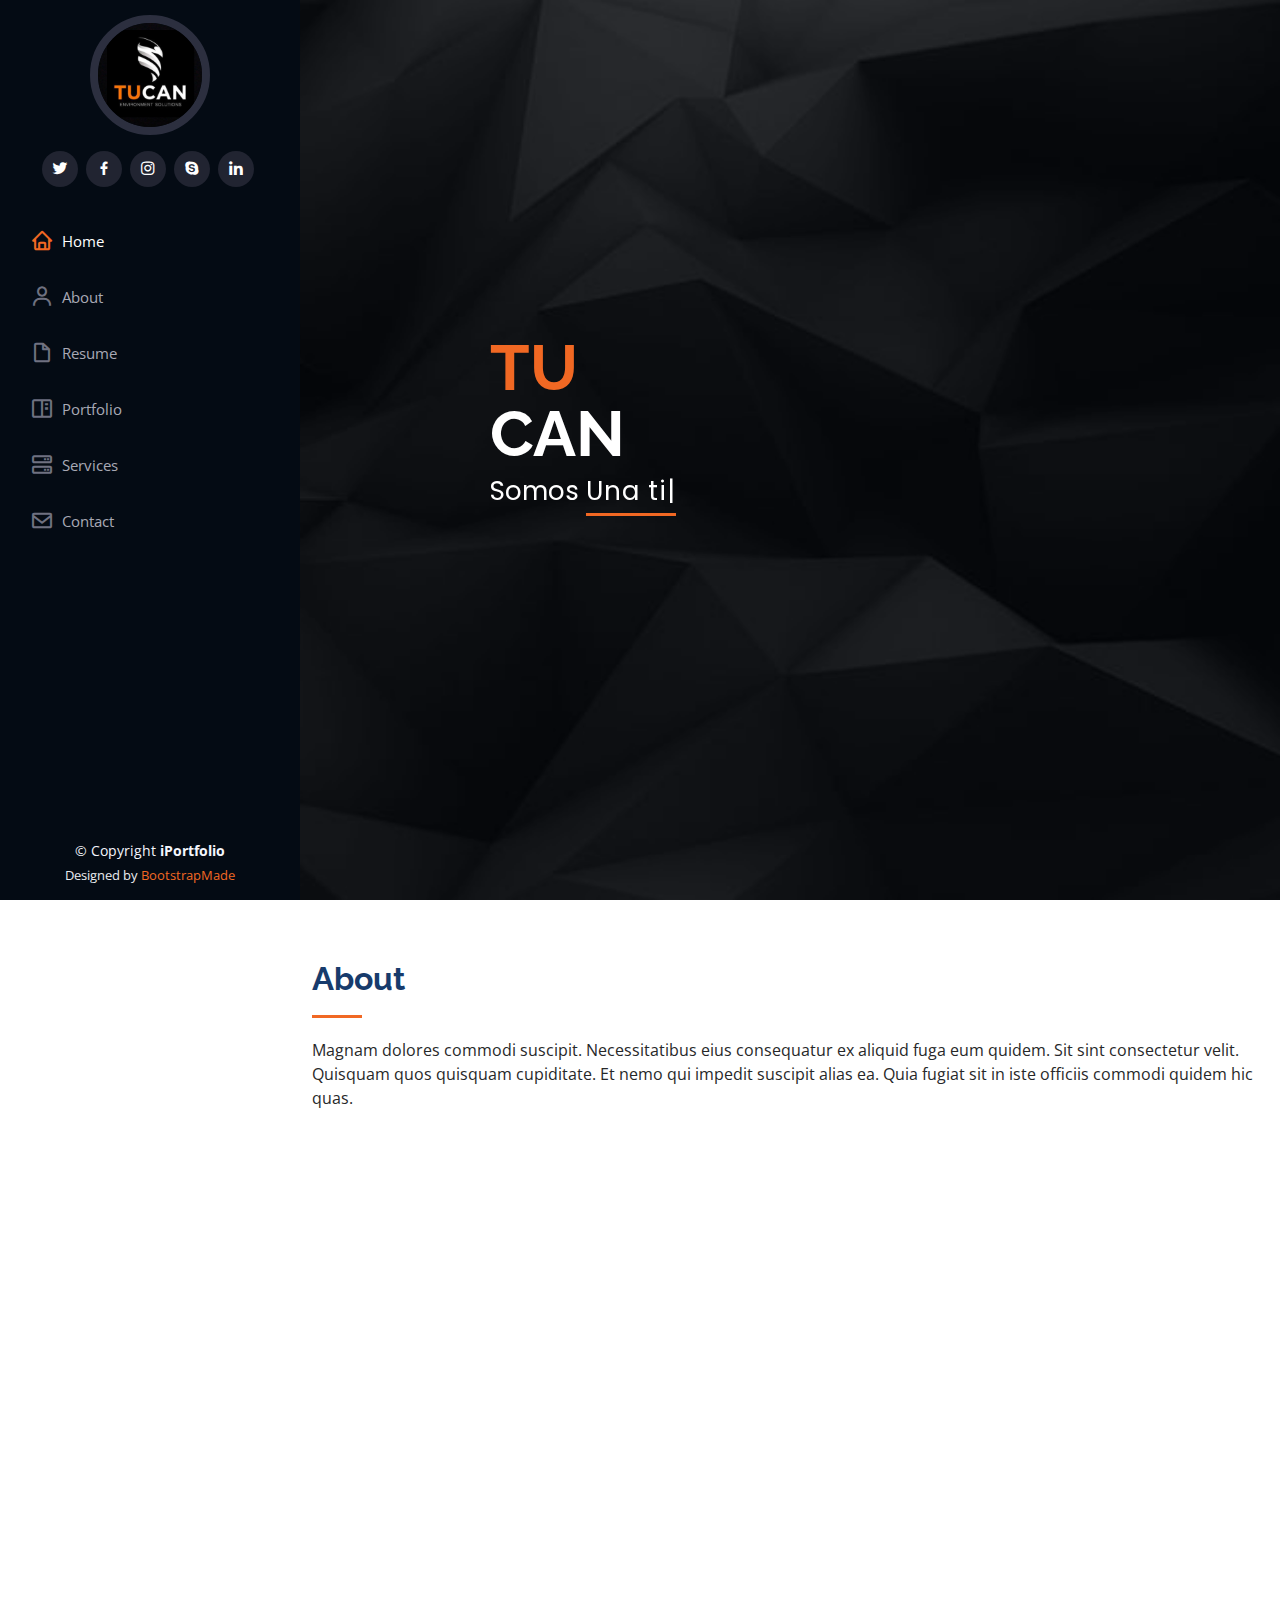
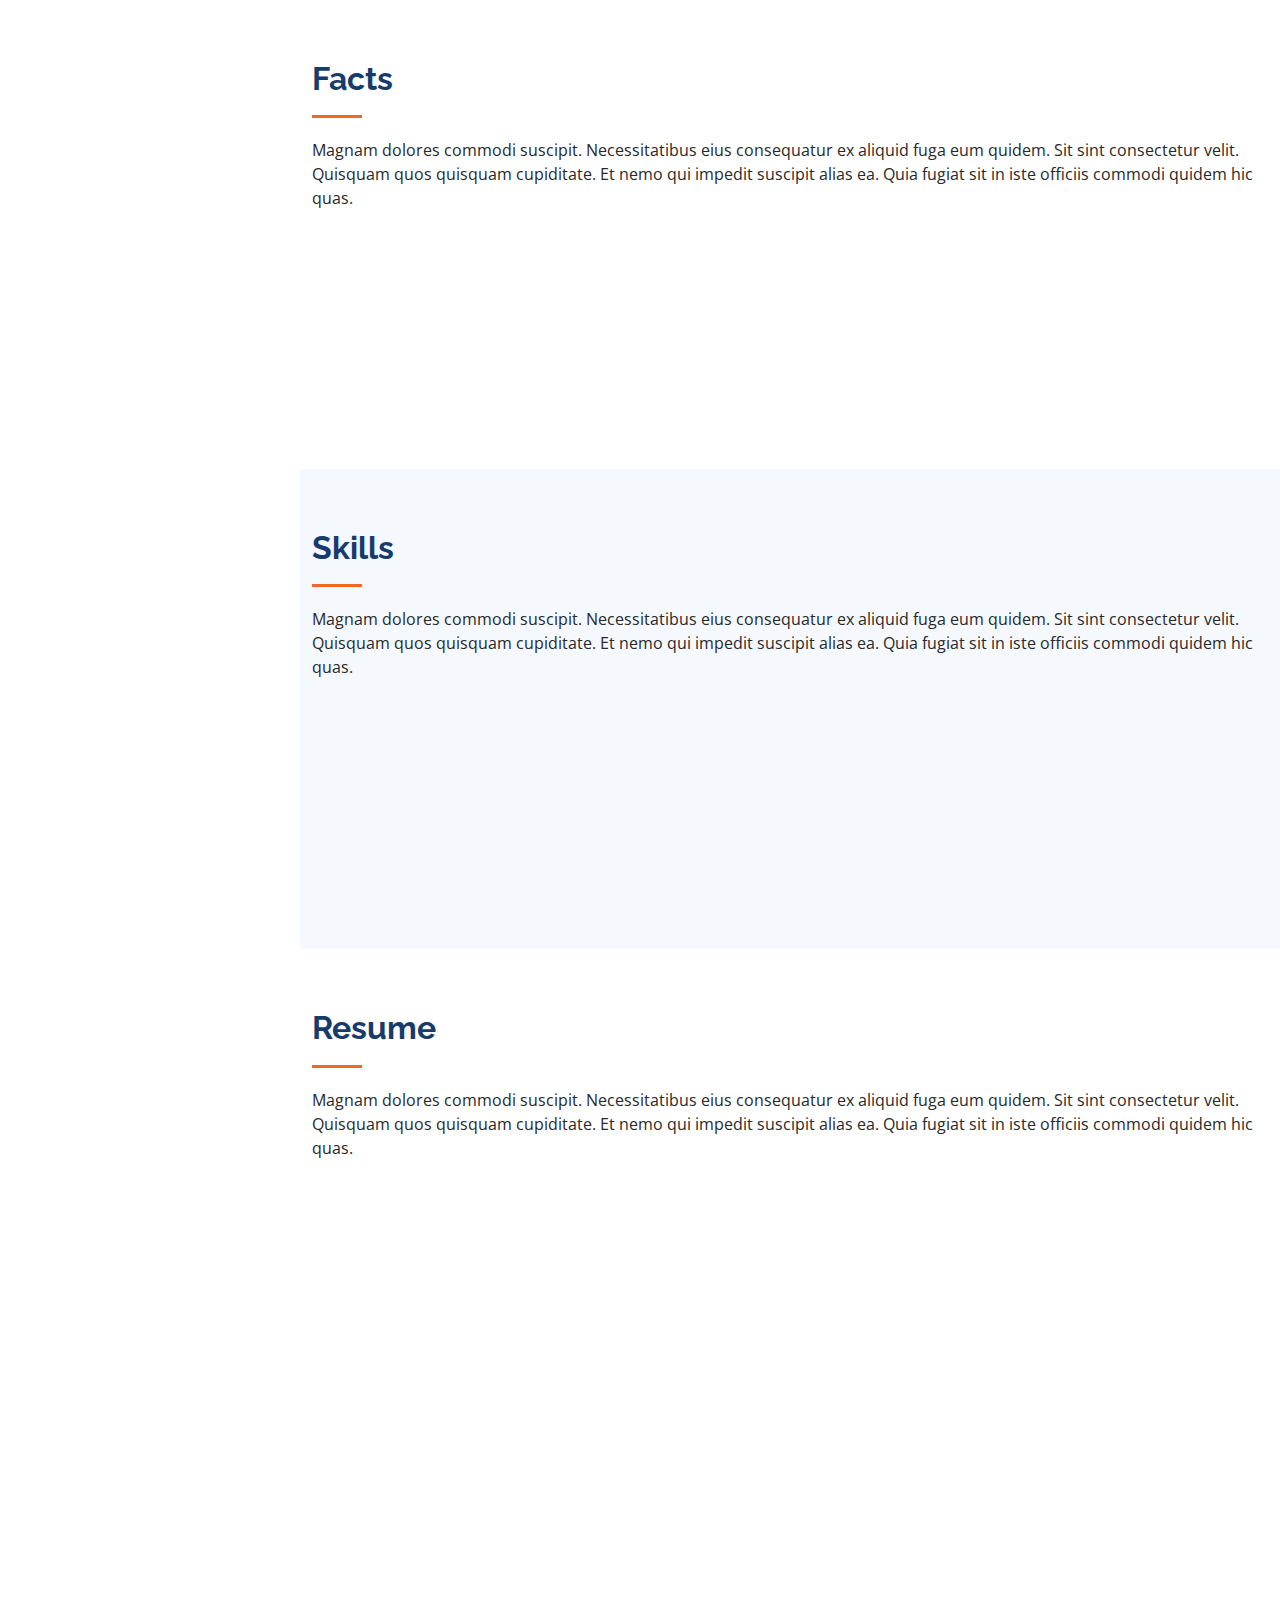
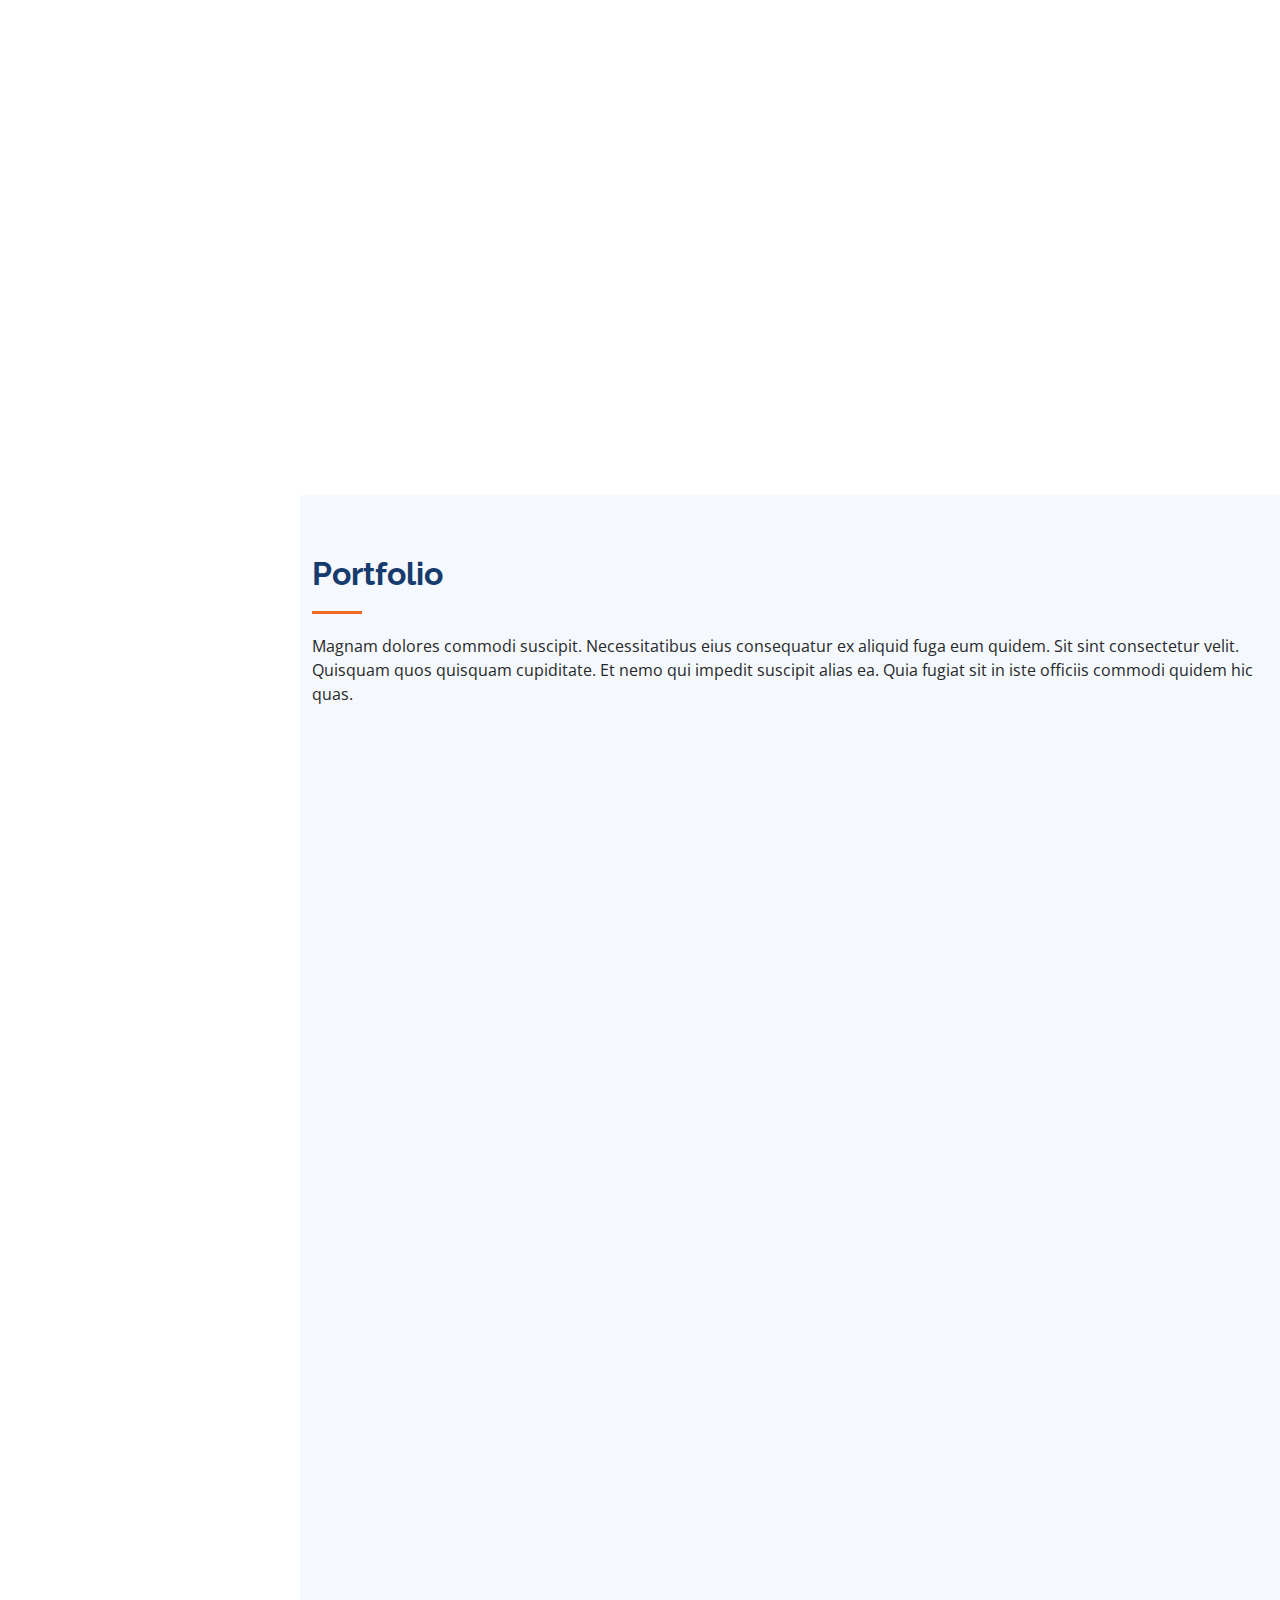
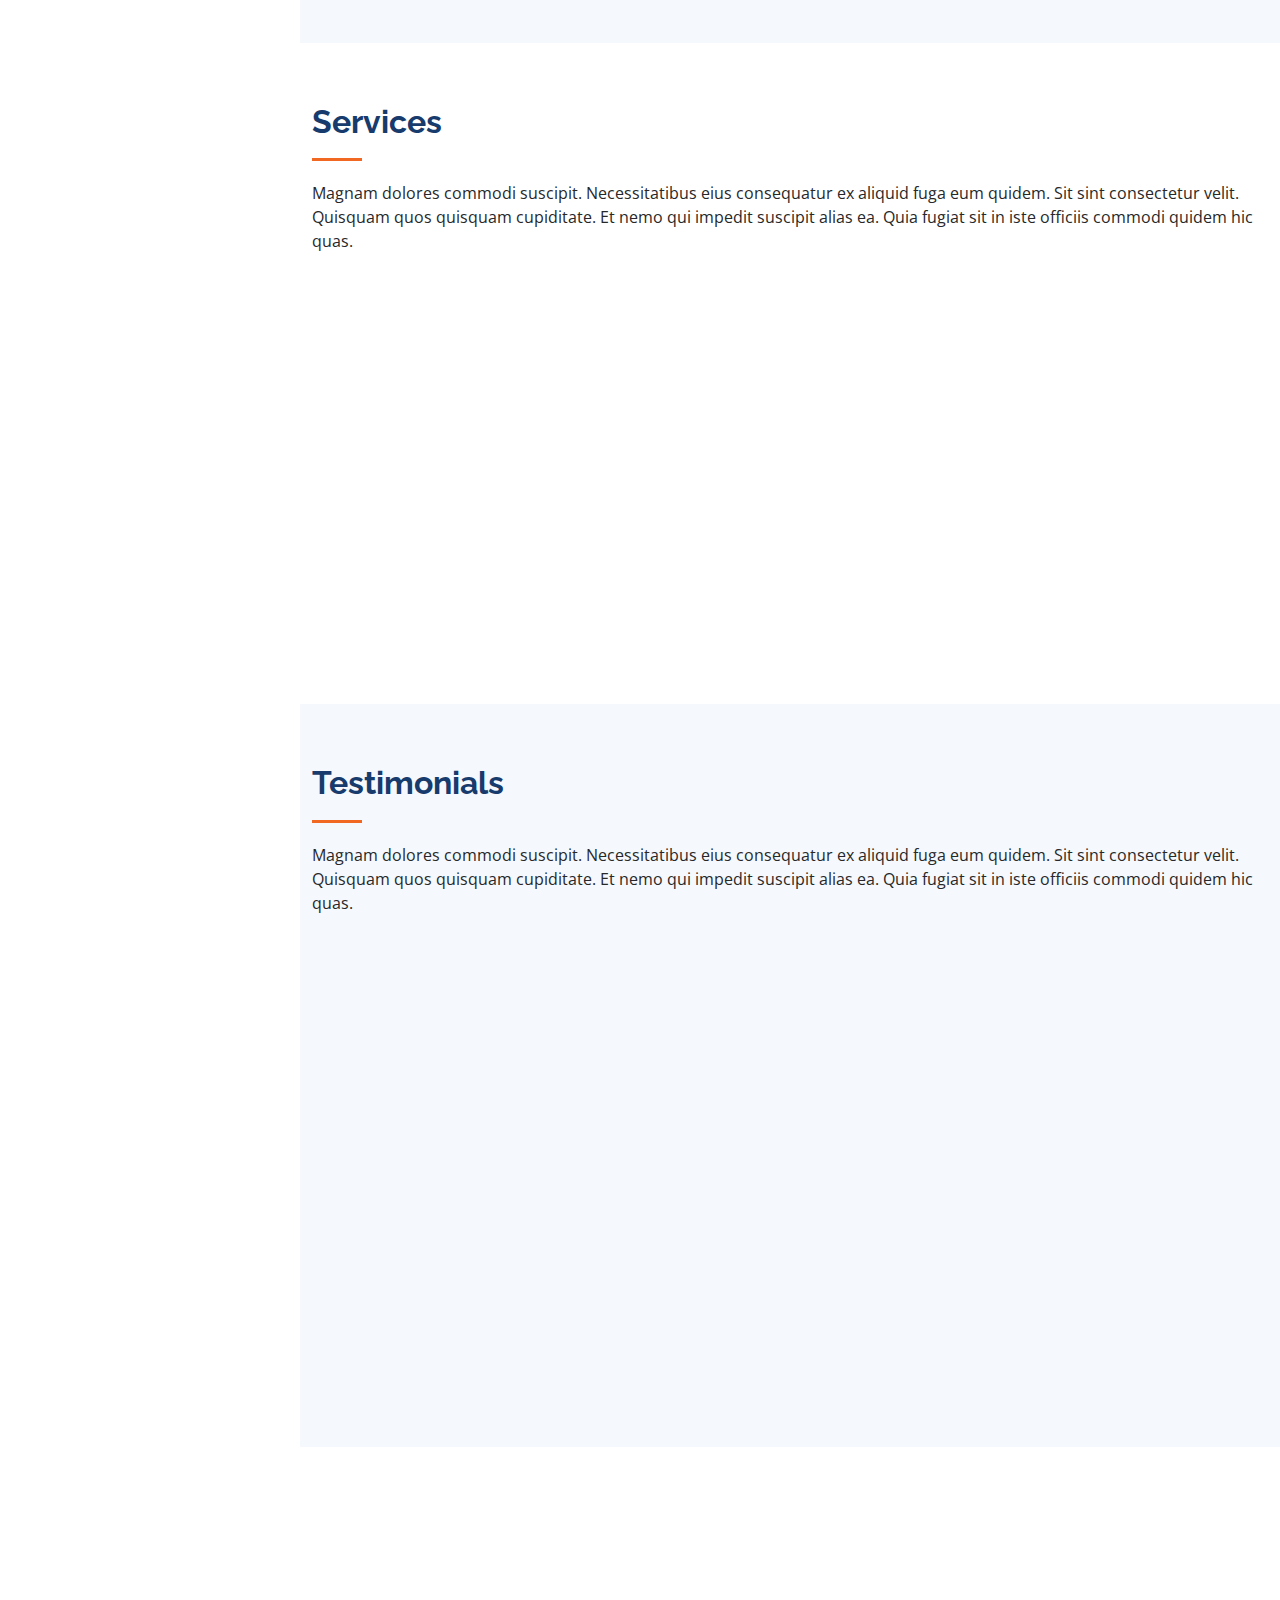
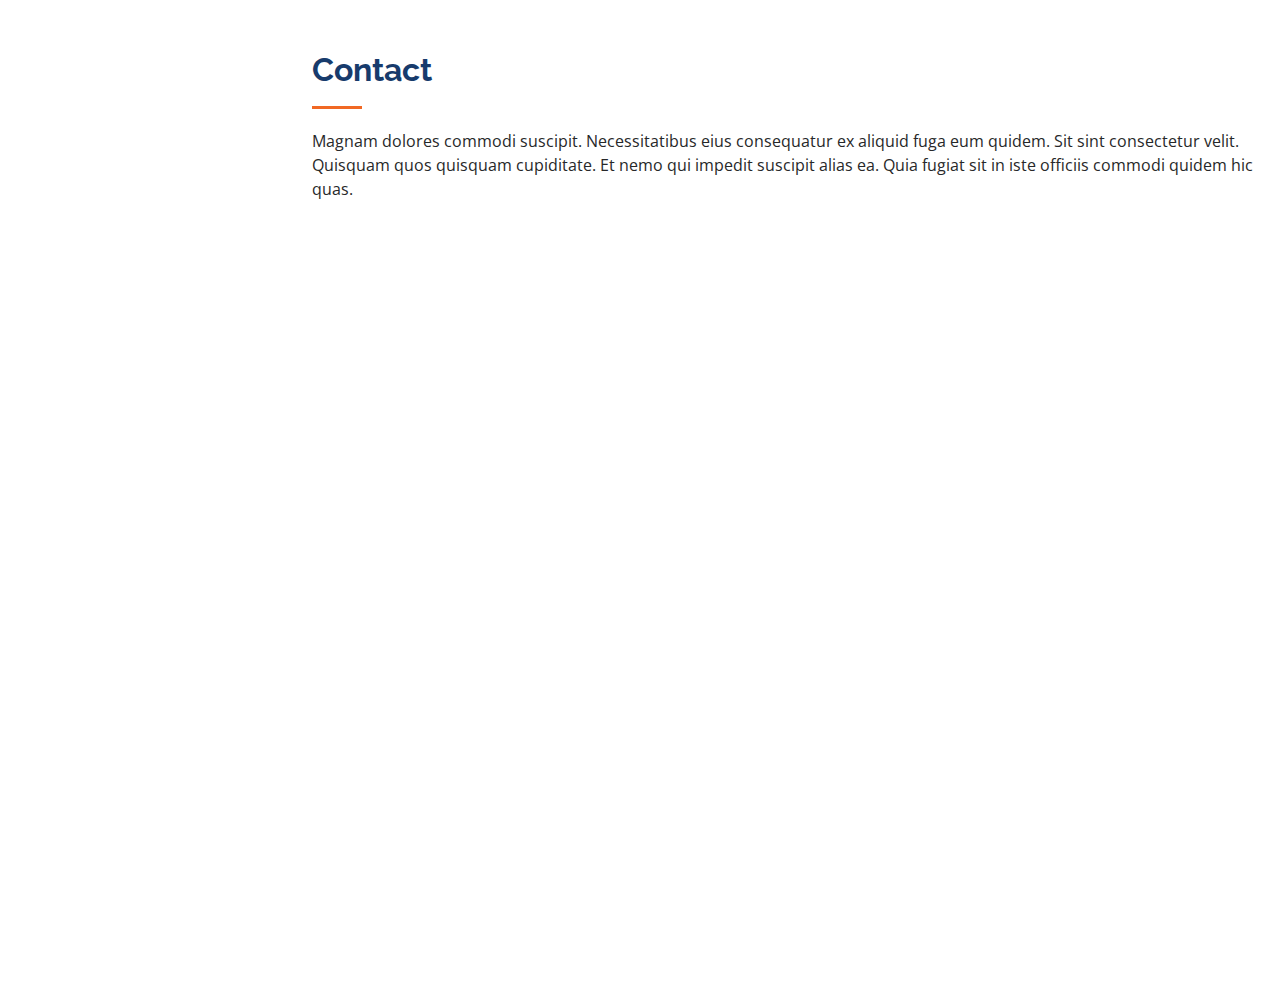
==== index.html @ 6bbc71d9 "agregar archivos2" ====
<!DOCTYPE html>
<html lang="en">

<head>
  <meta charset="utf-8">
  <meta content="width=device-width, initial-scale=1.0" name="viewport">

  <title>Tucan</title>
  <meta content="" name="description">
  <meta content="" name="keywords">

  <!-- Favicons -->
  <link href="assets/img/favicon.png" rel="icon">
  <link href="assets/img/apple-touch-icon.png" rel="apple-touch-icon">

  <!-- Google Fonts -->
  <link href="https://fonts.googleapis.com/css?family=Open+Sans:300,300i,400,400i,600,600i,700,700i|Raleway:300,300i,400,400i,500,500i,600,600i,700,700i|Poppins:300,300i,400,400i,500,500i,600,600i,700,700i" rel="stylesheet">

  <!-- Vendor CSS Files -->
  <link href="assets/vendor/aos/aos.css" rel="stylesheet">
  <link href="assets/vendor/bootstrap/css/bootstrap.min.css" rel="stylesheet">
  <link href="assets/vendor/bootstrap-icons/bootstrap-icons.css" rel="stylesheet">
  <link href="assets/vendor/boxicons/css/boxicons.min.css" rel="stylesheet">
  <link href="assets/vendor/glightbox/css/glightbox.min.css" rel="stylesheet">
  <link href="assets/vendor/swiper/swiper-bundle.min.css" rel="stylesheet">

  <!-- Template Main CSS File -->
  <link href="assets/css/style.css" rel="stylesheet">

  

  <!-- =======================================================
  * Template Name: iPortfolio - v3.3.0
  * Template URL: https://bootstrapmade.com/iportfolio-bootstrap-portfolio-websites-template/
  * Author: BootstrapMade.com
  * License: https://bootstrapmade.com/license/
  ======================================================== -->
</head>

<body>

  <!-- ======= Mobile nav toggle button ======= -->
  <i class="bi bi-list mobile-nav-toggle d-xl-none"></i>

  <!-- ======= Header ======= -->
  <header id="header">
    <div class="d-flex flex-column">

      <div class="profile">
        <img src="assets/img/profile-img.jpg" alt="" class="img-fluid rounded-circle">
        <h1 class="text-light"><a href="index.html"></a></h1>
        <div class="social-links mt-3 text-center">
          <a href="#" class="twitter"><i class="bx bxl-twitter"></i></a>
          <a href="https://www.facebook.com/tucanagency/" class="facebook"><i class="bx bxl-facebook"></i></a>
          <a href="https://www.instagram.com/tucanagency/" class="instagram"><i class="bx bxl-instagram"></i></a>
          <a href="#" class="google-plus"><i class="bx bxl-skype"></i></a>
          <a href="#" class="linkedin"><i class="bx bxl-linkedin"></i></a>
        </div>
      </div>

      <nav id="navbar" class="nav-menu navbar">
        <ul>
          <li><a href="#hero" class="nav-link scrollto active"><i class="bx bx-home"></i> <span>Home</span></a></li>
          <li><a href="#about" class="nav-link scrollto"><i class="bx bx-user"></i> <span>About</span></a></li>
          <li><a href="#resume" class="nav-link scrollto"><i class="bx bx-file-blank"></i> <span>Resume</span></a></li>
          <li><a href="#portfolio" class="nav-link scrollto"><i class="bx bx-book-content"></i> <span>Portfolio</span></a></li>
          <li><a href="#services" class="nav-link scrollto"><i class="bx bx-server"></i> <span>Services</span></a></li>
          <li><a href="#contact" class="nav-link scrollto"><i class="bx bx-envelope"></i> <span>Contact</span></a></li>
        </ul>
      </nav><!-- .nav-menu -->
    </div>
  </header><!-- End Header -->

  <!-- ======= Hero Section ======= -->
  <section id="hero" class="d-flex flex-column justify-content-center align-items-center">
    <div class="hero-container" data-aos="fade-in">
      <h1 style="color:#f16823">TU</h1><h1>CAN</h1>
      <p>Somos <span class="typed" data-typed-items="Una tienda de marketing., Capaces de ejecutar soluciones increíbles., Relevantes centradas en la marca."></span></p>
    </div>
  </section><!-- End Hero -->

  <main id="main">

    <!-- ======= About Section ======= -->
    <section id="about" class="about">
      <div class="container">

        <div class="section-title">
          <h2>About</h2>
          <p>Magnam dolores commodi suscipit. Necessitatibus eius consequatur ex aliquid fuga eum quidem. Sit sint consectetur velit. Quisquam quos quisquam cupiditate. Et nemo qui impedit suscipit alias ea. Quia fugiat sit in iste officiis commodi quidem hic quas.</p>
        </div>

        <div class="row">
          <div class="col-lg-4" data-aos="fade-right">
            <img src="assets/img/profile-img.jpg" class="img-fluid" alt="">
          </div>
          <div class="col-lg-8 pt-4 pt-lg-0 content" data-aos="fade-left">
            <h3>UI/UX Designer &amp; Web Developer.</h3>
            <p class="fst-italic">
              Lorem ipsum dolor sit amet, consectetur adipiscing elit, sed do eiusmod tempor incididunt ut labore et dolore
              magna aliqua.
            </p>
            <div class="row">
              <div class="col-lg-6">
                <ul>
                  <li><i class="bi bi-chevron-right"></i> <strong>Birthday:</strong> <span>1 May 1995</span></li>
                  <li><i class="bi bi-chevron-right"></i> <strong>Website:</strong> <span>www.example.com</span></li>
                  <li><i class="bi bi-chevron-right"></i> <strong>Phone:</strong> <span>+123 456 7890</span></li>
                  <li><i class="bi bi-chevron-right"></i> <strong>City:</strong> <span>New York, USA</span></li>
                </ul>
              </div>
              <div class="col-lg-6">
                <ul>
                  <li><i class="bi bi-chevron-right"></i> <strong>Age:</strong> <span>30</span></li>
                  <li><i class="bi bi-chevron-right"></i> <strong>Degree:</strong> <span>Master</span></li>
                  <li><i class="bi bi-chevron-right"></i> <strong>PhEmailone:</strong> <span>email@example.com</span></li>
                  <li><i class="bi bi-chevron-right"></i> <strong>Freelance:</strong> <span>Available</span></li>
                </ul>
              </div>
            </div>
            <p>
              Officiis eligendi itaque labore et dolorum mollitia officiis optio vero. Quisquam sunt adipisci omnis et ut. Nulla accusantium dolor incidunt officia tempore. Et eius omnis.
              Cupiditate ut dicta maxime officiis quidem quia. Sed et consectetur qui quia repellendus itaque neque. Aliquid amet quidem ut quaerat cupiditate. Ab et eum qui repellendus omnis culpa magni laudantium dolores.
            </p>
          </div>
        </div>

      </div>
    </section><!-- End About Section -->

    <!-- ======= Facts Section ======= -->
    <section id="facts" class="facts">
      <div class="container">

        <div class="section-title">
          <h2>Facts</h2>
          <p>Magnam dolores commodi suscipit. Necessitatibus eius consequatur ex aliquid fuga eum quidem. Sit sint consectetur velit. Quisquam quos quisquam cupiditate. Et nemo qui impedit suscipit alias ea. Quia fugiat sit in iste officiis commodi quidem hic quas.</p>
        </div>

        <div class="row no-gutters">

          <div class="col-lg-3 col-md-6 d-md-flex align-items-md-stretch" data-aos="fade-up">
            <div class="count-box">
              <i class="bi bi-emoji-smile"></i>
              <span data-purecounter-start="0" data-purecounter-end="232" data-purecounter-duration="1" class="purecounter"></span>
              <p><strong>Happy Clients</strong> consequuntur quae</p>
            </div>
          </div>

          <div class="col-lg-3 col-md-6 d-md-flex align-items-md-stretch" data-aos="fade-up" data-aos-delay="100">
            <div class="count-box">
              <i class="bi bi-journal-richtext"></i>
              <span data-purecounter-start="0" data-purecounter-end="521" data-purecounter-duration="1" class="purecounter"></span>
              <p><strong>Projects</strong> adipisci atque cum quia aut</p>
            </div>
          </div>

          <div class="col-lg-3 col-md-6 d-md-flex align-items-md-stretch" data-aos="fade-up" data-aos-delay="200">
            <div class="count-box">
              <i class="bi bi-headset"></i>
              <span data-purecounter-start="0" data-purecounter-end="1453" data-purecounter-duration="1" class="purecounter"></span>
              <p><strong>Hours Of Support</strong> aut commodi quaerat</p>
            </div>
          </div>

          <div class="col-lg-3 col-md-6 d-md-flex align-items-md-stretch" data-aos="fade-up" data-aos-delay="300">
            <div class="count-box">
              <i class="bi bi-people"></i>
              <span data-purecounter-start="0" data-purecounter-end="32" data-purecounter-duration="1" class="purecounter"></span>
              <p><strong>Hard Workers</strong> rerum asperiores dolor</p>
            </div>
          </div>

        </div>

      </div>
    </section><!-- End Facts Section -->

    <!-- ======= Skills Section ======= -->
    <section id="skills" class="skills section-bg">
      <div class="container">

        <div class="section-title">
          <h2>Skills</h2>
          <p>Magnam dolores commodi suscipit. Necessitatibus eius consequatur ex aliquid fuga eum quidem. Sit sint consectetur velit. Quisquam quos quisquam cupiditate. Et nemo qui impedit suscipit alias ea. Quia fugiat sit in iste officiis commodi quidem hic quas.</p>
        </div>

        <div class="row skills-content">

          <div class="col-lg-6" data-aos="fade-up">

            <div class="progress">
              <span class="skill">Compromiso <i class="val">100%</i></span>
              <div class="progress-bar-wrap">
                <div class="progress-bar" role="progressbar" aria-valuenow="100" aria-valuemin="0" aria-valuemax="100"></div>
              </div>
            </div>

            <div class="progress">
              <span class="skill">Profesionales <i class="val">100%</i></span>
              <div class="progress-bar-wrap">
                <div class="progress-bar" role="progressbar" aria-valuenow="100" aria-valuemin="0" aria-valuemax="100"></div>
              </div>
            </div>

            <div class="progress">
              <span class="skill">Creativos<i class="val">85%</i></span>
              <div class="progress-bar-wrap">
                <div class="progress-bar" role="progressbar" aria-valuenow="85" aria-valuemin="0" aria-valuemax="100"></div>
              </div>
            </div>

          </div>

          <div class="col-lg-6" data-aos="fade-up" data-aos-delay="100">

            <div class="progress">
              <span class="skill">etc.. <i class="val">80%</i></span>
              <div class="progress-bar-wrap">
                <div class="progress-bar" role="progressbar" aria-valuenow="80" aria-valuemin="0" aria-valuemax="100"></div>
              </div>
            </div>

            <div class="progress">
              <span class="skill">etc.. <i class="val">90%</i></span>
              <div class="progress-bar-wrap">
                <div class="progress-bar" role="progressbar" aria-valuenow="90" aria-valuemin="0" aria-valuemax="100"></div>
              </div>
            </div>

            <div class="progress">
              <span class="skill">etc.. <i class="val">55%</i></span>
              <div class="progress-bar-wrap">
                <div class="progress-bar" role="progressbar" aria-valuenow="55" aria-valuemin="0" aria-valuemax="100"></div>
              </div>
            </div>

          </div>

        </div>

      </div>
    </section><!-- End Skills Section -->

    <!-- ======= Resume Section ======= -->
    <section id="resume" class="resume">
      <div class="container">

        <div class="section-title">
          <h2>Resume</h2>
          <p>Magnam dolores commodi suscipit. Necessitatibus eius consequatur ex aliquid fuga eum quidem. Sit sint consectetur velit. Quisquam quos quisquam cupiditate. Et nemo qui impedit suscipit alias ea. Quia fugiat sit in iste officiis commodi quidem hic quas.</p>
        </div>

        <div class="row">
          <div class="col-lg-6" data-aos="fade-up">
            <h3 class="resume-title">Sumary</h3>
            <div class="resume-item pb-0">
              <h4>Alex Smith</h4>
              <p><em>Innovative and deadline-driven Graphic Designer with 3+ years of experience designing and developing user-centered digital/print marketing material from initial concept to final, polished deliverable.</em></p>
              <ul>
                <li>Portland par 127,Orlando, FL</li>
                <li>(123) 456-7891</li>
                <li>alice.barkley@example.com</li>
              </ul>
            </div>

            <h3 class="resume-title">Education</h3>
            <div class="resume-item">
              <h4>Master of Fine Arts &amp; Graphic Design</h4>
              <h5>2015 - 2016</h5>
              <p><em>Rochester Institute of Technology, Rochester, NY</em></p>
              <p>Qui deserunt veniam. Et sed aliquam labore tempore sed quisquam iusto autem sit. Ea vero voluptatum qui ut dignissimos deleniti nerada porti sand markend</p>
            </div>
            <div class="resume-item">
              <h4>Bachelor of Fine Arts &amp; Graphic Design</h4>
              <h5>2010 - 2014</h5>
              <p><em>Rochester Institute of Technology, Rochester, NY</em></p>
              <p>Quia nobis sequi est occaecati aut. Repudiandae et iusto quae reiciendis et quis Eius vel ratione eius unde vitae rerum voluptates asperiores voluptatem Earum molestiae consequatur neque etlon sader mart dila</p>
            </div>
          </div>
          <div class="col-lg-6" data-aos="fade-up" data-aos-delay="100">
            <h3 class="resume-title">Professional Experience</h3>
            <div class="resume-item">
              <h4>Senior graphic design specialist</h4>
              <h5>2019 - Present</h5>
              <p><em>Experion, New York, NY </em></p>
              <ul>
                <li>Lead in the design, development, and implementation of the graphic, layout, and production communication materials</li>
                <li>Delegate tasks to the 7 members of the design team and provide counsel on all aspects of the project. </li>
                <li>Supervise the assessment of all graphic materials in order to ensure quality and accuracy of the design</li>
                <li>Oversee the efficient use of production project budgets ranging from $2,000 - $25,000</li>
              </ul>
            </div>
            <div class="resume-item">
              <h4>Graphic design specialist</h4>
              <h5>2017 - 2018</h5>
              <p><em>Stepping Stone Advertising, New York, NY</em></p>
              <ul>
                <li>Developed numerous marketing programs (logos, brochures,infographics, presentations, and advertisements).</li>
                <li>Managed up to 5 projects or tasks at a given time while under pressure</li>
                <li>Recommended and consulted with clients on the most appropriate graphic design</li>
                <li>Created 4+ design presentations and proposals a month for clients and account managers</li>
              </ul>
            </div>
          </div>
        </div>

      </div>
    </section><!-- End Resume Section -->

    <!-- ======= Portfolio Section ======= -->
    <section id="portfolio" class="portfolio section-bg">
      <div class="container">

        <div class="section-title">
          <h2>Portfolio</h2>
          <p>Magnam dolores commodi suscipit. Necessitatibus eius consequatur ex aliquid fuga eum quidem. Sit sint consectetur velit. Quisquam quos quisquam cupiditate. Et nemo qui impedit suscipit alias ea. Quia fugiat sit in iste officiis commodi quidem hic quas.</p>
        </div>

        <div class="row" data-aos="fade-up">
          <div class="col-lg-12 d-flex justify-content-center">
            <ul id="portfolio-flters">
              <li data-filter="*" class="filter-active">All</li>
              <li data-filter=".filter-app">App</li>
              <li data-filter=".filter-card">Card</li>
              <li data-filter=".filter-web">Web</li>
            </ul>
          </div>
        </div>

        <div class="row portfolio-container" data-aos="fade-up" data-aos-delay="100">

          <div class="col-lg-4 col-md-6 portfolio-item filter-app">
            <div class="portfolio-wrap">
              <img src="assets/img/portfolio/portfolio-1.jpg" class="img-fluid" alt="">
              <div class="portfolio-links">
                <a href="assets/img/portfolio/portfolio-1.jpg" data-gallery="portfolioGallery" class="portfolio-lightbox" title="App 1"><i class="bx bx-plus"></i></a>
                <a href="portfolio-details.html" title="More Details"><i class="bx bx-link"></i></a>
              </div>
            </div>
          </div>

          <div class="col-lg-4 col-md-6 portfolio-item filter-web">
            <div class="portfolio-wrap">
              <img src="assets/img/portfolio/portfolio-2.jpg" class="img-fluid" alt="">
              <div class="portfolio-links">
                <a href="assets/img/portfolio/portfolio-2.jpg" data-gallery="portfolioGallery" class="portfolio-lightbox" title="Web 3"><i class="bx bx-plus"></i></a>
                <a href="portfolio-details.html" title="More Details"><i class="bx bx-link"></i></a>
              </div>
            </div>
          </div>

          <div class="col-lg-4 col-md-6 portfolio-item filter-app">
            <div class="portfolio-wrap">
              <img src="assets/img/portfolio/portfolio-3.jpg" class="img-fluid" alt="">
              <div class="portfolio-links">
                <a href="assets/img/portfolio/portfolio-3.jpg" data-gallery="portfolioGallery" class="portfolio-lightbox" title="App 2"><i class="bx bx-plus"></i></a>
                <a href="portfolio-details.html" title="More Details"><i class="bx bx-link"></i></a>
              </div>
            </div>
          </div>

          <div class="col-lg-4 col-md-6 portfolio-item filter-card">
            <div class="portfolio-wrap">
              <img src="assets/img/portfolio/portfolio-4.jpg" class="img-fluid" alt="">
              <div class="portfolio-links">
                <a href="assets/img/portfolio/portfolio-4.jpg" data-gallery="portfolioGallery" class="portfolio-lightbox" title="Card 2"><i class="bx bx-plus"></i></a>
                <a href="portfolio-details.html" title="More Details"><i class="bx bx-link"></i></a>
              </div>
            </div>
          </div>

          <div class="col-lg-4 col-md-6 portfolio-item filter-web">
            <div class="portfolio-wrap">
              <img src="assets/img/portfolio/portfolio-5.jpg" class="img-fluid" alt="">
              <div class="portfolio-links">
                <a href="assets/img/portfolio/portfolio-5.jpg" data-gallery="portfolioGallery" class="portfolio-lightbox" title="Web 2"><i class="bx bx-plus"></i></a>
                <a href="portfolio-details.html" title="More Details"><i class="bx bx-link"></i></a>
              </div>
            </div>
          </div>

          <div class="col-lg-4 col-md-6 portfolio-item filter-app">
            <div class="portfolio-wrap">
              <img src="assets/img/portfolio/portfolio-6.jpg" class="img-fluid" alt="">
              <div class="portfolio-links">
                <a href="assets/img/portfolio/portfolio-6.jpg" data-gallery="portfolioGallery" class="portfolio-lightbox" title="App 3"><i class="bx bx-plus"></i></a>
                <a href="portfolio-details.html" title="More Details"><i class="bx bx-link"></i></a>
              </div>
            </div>
          </div>

          <div class="col-lg-4 col-md-6 portfolio-item filter-card">
            <div class="portfolio-wrap">
              <img src="assets/img/portfolio/portfolio-7.jpg" class="img-fluid" alt="">
              <div class="portfolio-links">
                <a href="assets/img/portfolio/portfolio-7.jpg" data-gallery="portfolioGallery" class="portfolio-lightbox" title="Card 1"><i class="bx bx-plus"></i></a>
                <a href="portfolio-details.html" title="More Details"><i class="bx bx-link"></i></a>
              </div>
            </div>
          </div>

          <div class="col-lg-4 col-md-6 portfolio-item filter-card">
            <div class="portfolio-wrap">
              <img src="assets/img/portfolio/portfolio-8.jpg" class="img-fluid" alt="">
              <div class="portfolio-links">
                <a href="assets/img/portfolio/portfolio-8.jpg" data-gallery="portfolioGallery" class="portfolio-lightbox" title="Card 3"><i class="bx bx-plus"></i></a>
                <a href="portfolio-details.html" title="More Details"><i class="bx bx-link"></i></a>
              </div>
            </div>
          </div>

          <div class="col-lg-4 col-md-6 portfolio-item filter-web">
            <div class="portfolio-wrap">
              <img src="assets/img/portfolio/portfolio-9.jpg" class="img-fluid" alt="">
              <div class="portfolio-links">
                <a href="assets/img/portfolio/portfolio-9.jpg" data-gallery="portfolioGallery" class="portfolio-lightbox" title="Web 3"><i class="bx bx-plus"></i></a>
                <a href="portfolio-details.html" title="More Details"><i class="bx bx-link"></i></a>
              </div>
            </div>
          </div>

        </div>

      </div>
    </section><!-- End Portfolio Section -->

    <!-- ======= Services Section ======= -->
    <section id="services" class="services">
      <div class="container">

        <div class="section-title">
          <h2>Services</h2>
          <p>Magnam dolores commodi suscipit. Necessitatibus eius consequatur ex aliquid fuga eum quidem. Sit sint consectetur velit. Quisquam quos quisquam cupiditate. Et nemo qui impedit suscipit alias ea. Quia fugiat sit in iste officiis commodi quidem hic quas.</p>
        </div>

        <div class="row">
          <div class="col-lg-4 col-md-6 icon-box" data-aos="fade-up">
            <div class="icon"><i class="bi bi-briefcase"></i></div>
            <h4 class="title"><a href="">Lorem Ipsum</a></h4>
            <p class="description">Voluptatum deleniti atque corrupti quos dolores et quas molestias excepturi sint occaecati cupiditate non provident</p>
          </div>
          <div class="col-lg-4 col-md-6 icon-box" data-aos="fade-up" data-aos-delay="100">
            <div class="icon"><i class="bi bi-card-checklist"></i></div>
            <h4 class="title"><a href="">Dolor Sitema</a></h4>
            <p class="description">Minim veniam, quis nostrud exercitation ullamco laboris nisi ut aliquip ex ea commodo consequat tarad limino ata</p>
          </div>
          <div class="col-lg-4 col-md-6 icon-box" data-aos="fade-up" data-aos-delay="200">
            <div class="icon"><i class="bi bi-bar-chart"></i></div>
            <h4 class="title"><a href="">Sed ut perspiciatis</a></h4>
            <p class="description">Duis aute irure dolor in reprehenderit in voluptate velit esse cillum dolore eu fugiat nulla pariatur</p>
          </div>
          <div class="col-lg-4 col-md-6 icon-box" data-aos="fade-up" data-aos-delay="300">
            <div class="icon"><i class="bi bi-binoculars"></i></div>
            <h4 class="title"><a href="">Magni Dolores</a></h4>
            <p class="description">Excepteur sint occaecat cupidatat non proident, sunt in culpa qui officia deserunt mollit anim id est laborum</p>
          </div>
          <div class="col-lg-4 col-md-6 icon-box" data-aos="fade-up" data-aos-delay="400">
            <div class="icon"><i class="bi bi-brightness-high"></i></div>
            <h4 class="title"><a href="">Nemo Enim</a></h4>
            <p class="description">At vero eos et accusamus et iusto odio dignissimos ducimus qui blanditiis praesentium voluptatum deleniti atque</p>
          </div>
          <div class="col-lg-4 col-md-6 icon-box" data-aos="fade-up" data-aos-delay="500">
            <div class="icon"><i class="bi bi-calendar4-week"></i></div>
            <h4 class="title"><a href="">Eiusmod Tempor</a></h4>
            <p class="description">Et harum quidem rerum facilis est et expedita distinctio. Nam libero tempore, cum soluta nobis est eligendi</p>
          </div>
        </div>

      </div>
    </section><!-- End Services Section -->

    <!-- ======= Testimonials Section ======= -->
    <section id="testimonials" class="testimonials section-bg">
      <div class="container">

        <div class="section-title">
          <h2>Testimonials</h2>
          <p>Magnam dolores commodi suscipit. Necessitatibus eius consequatur ex aliquid fuga eum quidem. Sit sint consectetur velit. Quisquam quos quisquam cupiditate. Et nemo qui impedit suscipit alias ea. Quia fugiat sit in iste officiis commodi quidem hic quas.</p>
        </div>

        <div class="testimonials-slider swiper-container" data-aos="fade-up" data-aos-delay="100">
          <div class="swiper-wrapper">

            <div class="swiper-slide">
              <div class="testimonial-item" data-aos="fade-up">
                <p>
                  <i class="bx bxs-quote-alt-left quote-icon-left"></i>
                  Proin iaculis purus consequat sem cure digni ssim donec porttitora entum suscipit rhoncus. Accusantium quam, ultricies eget id, aliquam eget nibh et. Maecen aliquam, risus at semper.
                  <i class="bx bxs-quote-alt-right quote-icon-right"></i>
                </p>
                <img src="assets/img/testimonials/testimonials-1.jpg" class="testimonial-img" alt="">
                <h3>Saul Goodman</h3>
                <h4>Ceo &amp; Founder</h4>
              </div>
            </div><!-- End testimonial item -->

            <div class="swiper-slide">
              <div class="testimonial-item" data-aos="fade-up" data-aos-delay="100">
                <p>
                  <i class="bx bxs-quote-alt-left quote-icon-left"></i>
                  Export tempor illum tamen malis malis eram quae irure esse labore quem cillum quid cillum eram malis quorum velit fore eram velit sunt aliqua noster fugiat irure amet legam anim culpa.
                  <i class="bx bxs-quote-alt-right quote-icon-right"></i>
                </p>
                <img src="assets/img/testimonials/testimonials-2.jpg" class="testimonial-img" alt="">
                <h3>Sara Wilsson</h3>
                <h4>Designer</h4>
              </div>
            </div><!-- End testimonial item -->

            <div class="swiper-slide">
              <div class="testimonial-item" data-aos="fade-up" data-aos-delay="200">
                <p>
                  <i class="bx bxs-quote-alt-left quote-icon-left"></i>
                  Enim nisi quem export duis labore cillum quae magna enim sint quorum nulla quem veniam duis minim tempor labore quem eram duis noster aute amet eram fore quis sint minim.
                  <i class="bx bxs-quote-alt-right quote-icon-right"></i>
                </p>
                <img src="assets/img/testimonials/testimonials-3.jpg" class="testimonial-img" alt="">
                <h3>Jena Karlis</h3>
                <h4>Store Owner</h4>
              </div>
            </div><!-- End testimonial item -->

            <div class="swiper-slide">
              <div class="testimonial-item" data-aos="fade-up" data-aos-delay="300">
                <p>
                  <i class="bx bxs-quote-alt-left quote-icon-left"></i>
                  Fugiat enim eram quae cillum dolore dolor amet nulla culpa multos export minim fugiat minim velit minim dolor enim duis veniam ipsum anim magna sunt elit fore quem dolore labore illum veniam.
                  <i class="bx bxs-quote-alt-right quote-icon-right"></i>
                </p>
                <img src="assets/img/testimonials/testimonials-4.jpg" class="testimonial-img" alt="">
                <h3>Matt Brandon</h3>
                <h4>Freelancer</h4>
              </div>
            </div><!-- End testimonial item -->

            <div class="swiper-slide">
              <div class="testimonial-item" data-aos="fade-up" data-aos-delay="400">
                <p>
                  <i class="bx bxs-quote-alt-left quote-icon-left"></i>
                  Quis quorum aliqua sint quem legam fore sunt eram irure aliqua veniam tempor noster veniam enim culpa labore duis sunt culpa nulla illum cillum fugiat legam esse veniam culpa fore nisi cillum quid.
                  <i class="bx bxs-quote-alt-right quote-icon-right"></i>
                </p>
                <img src="assets/img/testimonials/testimonials-5.jpg" class="testimonial-img" alt="">
                <h3>John Larson</h3>
                <h4>Entrepreneur</h4>
              </div>
            </div><!-- End testimonial item -->

          </div>
          <div class="swiper-pagination"></div>
        </div>

      </div>
    </section><!-- End Testimonials Section -->


      <!-- ejemplo -->


<!-- ======= Clients Section ======= -->
	<section id="clients" class="clients">
    <div class="container" data-aos="zoom-in">
      <div class="row">
      <div class="clients-slider swiper-container">
      <div class="swiper-wrapper align-items-center">
        <div class="swiper-slide"><img src="assets/img/clients/client-1.png" class="img-fluid" alt=""></div>
        <div class="swiper-slide"><img src="assets/img/clients/client-2.png" class="img-fluid" alt=""></div>
        <div class="swiper-slide"><img src="assets/img/clients/client-3.png" class="img-fluid" alt=""></div>
        <div class="swiper-slide"><img src="assets/img/clients/client-4.png" class="img-fluid" alt=""></div>
        <div class="swiper-slide"><img src="assets/img/clients/client-5.png" class="img-fluid" alt=""></div>
        <div class="swiper-slide"><img src="assets/img/clients/client-6.png" class="img-fluid" alt=""></div>
        <div class="swiper-slide"><img src="assets/img/clients/client-7.png" class="img-fluid" alt=""></div>
        <div class="swiper-slide"><img src="assets/img/clients/client-8.png" class="img-fluid" alt=""></div>
      </div>
      <div class="swiper-pagination"></div>
      </div>
    </div>
    </div>
      </section><!-- End Clients Section -->

    <!-- ======= Contact Section ======= -->
    <section id="contact" class="contact">
      <div class="container">

        <div class="section-title">
          <h2>Contact</h2>
          <p>Magnam dolores commodi suscipit. Necessitatibus eius consequatur ex aliquid fuga eum quidem. Sit sint consectetur velit. Quisquam quos quisquam cupiditate. Et nemo qui impedit suscipit alias ea. Quia fugiat sit in iste officiis commodi quidem hic quas.</p>
        </div>

        <div class="row" data-aos="fade-in">

          <div class="col-lg-5 d-flex align-items-stretch">
            <div class="info">
              <div class="address">
                <i class="bi bi-geo-alt"></i>
                <h4>Location:</h4>
                <p>A108 Adam Street, New York, NY 535022</p>
              </div>

              <div class="email">
                <i class="bi bi-envelope"></i>
                <h4>Email:</h4>
                <p>info@example.com</p>
              </div>

              <div class="phone">
                <i class="bi bi-phone"></i>
                <h4>Call:</h4>
                <p>+1 5589 55488 55s</p>
              </div>

              <iframe src="https://www.google.com/maps/embed?pb=!1m14!1m8!1m3!1d12097.433213460943!2d-74.0062269!3d40.7101282!3m2!1i1024!2i768!4f13.1!3m3!1m2!1s0x0%3A0xb89d1fe6bc499443!2sDowntown+Conference+Center!5e0!3m2!1smk!2sbg!4v1539943755621" frameborder="0" style="border:0; width: 100%; height: 290px;" allowfullscreen></iframe>
            </div>

          </div>

          <div class="col-lg-7 mt-5 mt-lg-0 d-flex align-items-stretch">
            <form action="forms/contact.php" method="post" role="form" class="php-email-form">
              <div class="row">
                <div class="form-group col-md-6">
                  <label for="name">Your Name</label>
                  <input type="text" name="name" class="form-control" id="name" required>
                </div>
                <div class="form-group col-md-6">
                  <label for="name">Your Email</label>
                  <input type="email" class="form-control" name="email" id="email" required>
                </div>
              </div>
              <div class="form-group">
                <label for="name">Subject</label>
                <input type="text" class="form-control" name="subject" id="subject" required>
              </div>
              <div class="form-group">
                <label for="name">Message</label>
                <textarea class="form-control" name="message" rows="10" required></textarea>
              </div>
              <div class="my-3">
                <div class="loading">Loading</div>
                <div class="error-message"></div>
                <div class="sent-message">Your message has been sent. Thank you!</div>
              </div>
              <div class="text-center"><button type="submit">Send Message</button></div>
            </form>
          </div>

        </div>

      </div>
    </section><!-- End Contact Section -->

  </main><!-- End #main -->

  <!-- ======= Footer ======= -->
  <footer id="footer">
    <div class="container">
      <div class="copyright">
        &copy; Copyright <strong><span>iPortfolio</span></strong>
      </div>
      <div class="credits">
        <!-- All the links in the footer should remain intact. -->
        <!-- You can delete the links only if you purchased the pro version. -->
        <!-- Licensing information: https://bootstrapmade.com/license/ -->
        <!-- Purchase the pro version with working PHP/AJAX contact form: https://bootstrapmade.com/iportfolio-bootstrap-portfolio-websites-template/ -->
        Designed by <a href="https://bootstrapmade.com/">BootstrapMade</a>
      </div>
    </div>
  </footer><!-- End  Footer -->

  <a href="#" class="back-to-top d-flex align-items-center justify-content-center"><i class="bi bi-arrow-up-short"></i></a>

  <!-- Vendor JS Files -->
  <script src="assets/vendor/aos/aos.js"></script>
  <script src="assets/vendor/bootstrap/js/bootstrap.bundle.min.js"></script>
  <script src="assets/vendor/glightbox/js/glightbox.min.js"></script>
  <script src="assets/vendor/isotope-layout/isotope.pkgd.min.js"></script>
  <script src="assets/vendor/php-email-form/validate.js"></script>
  <script src="assets/vendor/purecounter/purecounter.js"></script>
  <script src="assets/vendor/swiper/swiper-bundle.min.js"></script>
  <script src="assets/vendor/typed.js/typed.min.js"></script>
  <script src="assets/vendor/waypoints/noframework.waypoints.js"></script>

  <!-- Template Main JS File -->
  <script src="assets/js/main.js"></script>

</body>

</html>
---- assets/css/style.css ----
/**
* Template Name: iPortfolio - v3.3.0
* Template URL: https://bootstrapmade.com/iportfolio-bootstrap-portfolio-websites-template/
* Author: BootstrapMade.com
* License: https://bootstrapmade.com/license/
*/

/*--------------------------------------------------------------
# General
--------------------------------------------------------------*/
body {
  font-family: "Open Sans", sans-serif;
  color: #272829;
}

a {
  color: #f16823;
  text-decoration: none;
}

a:hover {
  color: #37b3ed;
  text-decoration: none;
}

h1, h2, h3, h4, h5, h6 {
  font-family: "Raleway", sans-serif;
}

/*--------------------------------------------------------------
# Back to top button
--------------------------------------------------------------*/
.back-to-top {
  position: fixed;
  visibility: hidden;
  opacity: 0;
  right: 15px;
  bottom: 15px;
  z-index: 996;
  background: #f16823;
  width: 40px;
  height: 40px;
  border-radius: 50px;
  transition: all 0.4s;
}

.back-to-top i {
  font-size: 28px;
  color: #fff;
  line-height: 0;
}

.back-to-top:hover {
  background: #2eafec;
  color: #fff;
}

.back-to-top.active {
  visibility: visible;
  opacity: 1;
}

/*--------------------------------------------------------------
# Header
--------------------------------------------------------------*/
#header {
  position: fixed;
  top: 0;
  left: 0;
  bottom: 0;
  width: 300px;
  transition: all ease-in-out 0.5s;
  z-index: 9997;
  transition: all 0.5s;
  padding: 0 15px;
  background: #040b14;
  overflow-y: auto;
}

#header .profile img {
  margin: 15px auto;
  display: block;
  width: 120px;
  border: 8px solid #2c2f3f;
}

#header .profile h1 {
  font-size: 24px;
  margin: 0;
  padding: 0;
  font-weight: 600;
  -moz-text-align-last: center;
  text-align-last: center;
  font-family: "Poppins", sans-serif;
}

#header .profile h1 a, #header .profile h1 a:hover {
  color: #fff;
  text-decoration: none;
}

#header .profile .social-links a {
  font-size: 18px;
  display: inline-block;
  background: #212431;
  color: #fff;
  line-height: 1;
  padding: 8px 0;
  margin-right: 4px;
  border-radius: 50%;
  text-align: center;
  width: 36px;
  height: 36px;
  transition: 0.3s;
}

#header .profile .social-links a:hover {
  background: #f16823;
  color: #fff;
  text-decoration: none;
}

#main {
  margin-left: 300px;
}

@media (max-width: 1199px) {
  #header {
    left: -300px;
  }
  #main {
    margin-left: 0;
  }
}

/*--------------------------------------------------------------
# Navigation Menu
--------------------------------------------------------------*/
/* Desktop Navigation */
.nav-menu {
  padding: 30px 0 0 0;
}

.nav-menu * {
  margin: 0;
  padding: 0;
  list-style: none;
}

.nav-menu > ul > li {
  position: relative;
  white-space: nowrap;
}

.nav-menu a, .nav-menu a:focus {
  display: flex;
  align-items: center;
  color: #a8a9b4;
  padding: 12px 15px;
  margin-bottom: 8px;
  transition: 0.3s;
  font-size: 15px;
}

.nav-menu a i, .nav-menu a:focus i {
  font-size: 24px;
  padding-right: 8px;
  color: #6f7180;
}

.nav-menu a:hover, .nav-menu .active, .nav-menu .active:focus, .nav-menu li:hover > a {
  text-decoration: none;
  color: #fff;
}

.nav-menu a:hover i, .nav-menu .active i, .nav-menu .active:focus i, .nav-menu li:hover > a i {
  color: #f16823;
}

/* Mobile Navigation */
.mobile-nav-toggle {
  position: fixed;
  right: 15px;
  top: 15px;
  z-index: 9998;
  border: 0;
  font-size: 24px;
  transition: all 0.4s;
  outline: none !important;
  background-color: #f16823;
  color: #fff;
  width: 40px;
  height: 40px;
  display: inline-flex;
  align-items: center;
  justify-content: center;
  line-height: 0;
  border-radius: 50px;
  cursor: pointer;
}

.mobile-nav-active {
  overflow: hidden;
}

.mobile-nav-active #header {
  left: 0;
}

/*--------------------------------------------------------------
# Hero Section
--------------------------------------------------------------*/
#hero {
  width: 100%;
  height: 100vh;
  background: url("../img/hero-bg.jpg") top center;
  background-size: cover;
}

#hero:before {
  content: "";
  background: rgba(5, 13, 24, 0.3);
  position: absolute;
  bottom: 0;
  top: 0;
  left: 0;
  right: 0;
  z-index: 1;
}

#hero .hero-container {
  position: relative;
  z-index: 2;
  min-width: 300px;
}

#hero h1 {
  margin: 0 0 10px 0;
  font-size: 64px;
  font-weight: 700;
  line-height: 56px;
  color: #fff;
}

#hero p {
  color: #fff;
  margin-bottom: 50px;
  font-size: 26px;
  font-family: "Poppins", sans-serif;
}

#hero p span {
  color: #fff;
  padding-bottom: 4px;
  letter-spacing: 1px;
  border-bottom: 3px solid #f16823;
}

@media (min-width: 1024px) {
  #hero {
    background-attachment: fixed;
  }
}

@media (max-width: 768px) {
  #hero h1 {
    font-size: 28px;
    line-height: 36px;
  }
  #hero h2 {
    font-size: 18px;
    line-height: 24px;
    margin-bottom: 30px;
  }
}

/*--------------------------------------------------------------
# Sections General
--------------------------------------------------------------*/
section {
  padding: 60px 0;
  overflow: hidden;
}

.section-bg {
  background: #f5f8fd;
}

.section-title {
  padding-bottom: 30px;
}

.section-title h2 {
  font-size: 32px;
  font-weight: bold;
  margin-bottom: 20px;
  padding-bottom: 20px;
  position: relative;
  color: #173b6c;
}

.section-title h2::after {
  content: '';
  position: absolute;
  display: block;
  width: 50px;
  height: 3px;
  background: #f16823;
  bottom: 0;
  left: 0;
}

.section-title p {
  margin-bottom: 0;
}

/*--------------------------------------------------------------
# About
--------------------------------------------------------------*/
.about .content h3 {
  font-weight: 700;
  font-size: 26px;
  color: #173b6c;
}

.about .content ul {
  list-style: none;
  padding: 0;
}

.about .content ul li {
  margin-bottom: 20px;
  display: flex;
  align-items: center;
}

.about .content ul strong {
  margin-right: 10px;
}

.about .content ul i {
  font-size: 16px;
  margin-right: 5px;
  color: #f16823;
  line-height: 0;
}

.about .content p:last-child {
  margin-bottom: 0;
}

/*--------------------------------------------------------------
# Facts
--------------------------------------------------------------*/
.facts {
  padding-bottom: 30px;
}

.facts .count-box {
  padding: 30px;
  width: 100%;
}

.facts .count-box i {
  display: block;
  font-size: 44px;
  color: #f16823;
  float: left;
  line-height: 0;
}

.facts .count-box span {
  font-size: 48px;
  line-height: 40px;
  display: block;
  font-weight: 700;
  color: #050d18;
  margin-left: 60px;
}

.facts .count-box p {
  padding: 15px 0 0 0;
  margin: 0 0 0 60px;
  font-family: "Raleway", sans-serif;
  font-size: 14px;
  color: #122f57;
}

.facts .count-box a {
  font-weight: 600;
  display: block;
  margin-top: 20px;
  color: #122f57;
  font-size: 15px;
  font-family: "Poppins", sans-serif;
  transition: ease-in-out 0.3s;
}

.facts .count-box a:hover {
  color: #1f5297;
}

/*--------------------------------------------------------------
# Akills
--------------------------------------------------------------*/
.skills .progress {
  height: 60px;
  display: block;
  background: none;
  border-radius: 0;
}

.skills .progress .skill {
  padding: 0;
  margin: 0 0 6px 0;
  text-transform: uppercase;
  display: block;
  font-weight: 600;
  font-family: "Poppins", sans-serif;
  color: #050d18;
}

.skills .progress .skill .val {
  float: right;
  font-style: normal;
}

.skills .progress-bar-wrap {
  background: #dce8f8;
  height: 10px;
}

.skills .progress-bar {
  width: 1px;
  height: 10px;
  transition: .9s;
  background-color: #f16823;
}

/*--------------------------------------------------------------
# Resume
--------------------------------------------------------------*/
.resume .resume-title {
  font-size: 26px;
  font-weight: 700;
  margin-top: 20px;
  margin-bottom: 20px;
  color: #050d18;
}

.resume .resume-item {
  padding: 0 0 20px 20px;
  margin-top: -2px;
  border-left: 2px solid #1f5297;
  position: relative;
}

.resume .resume-item h4 {
  line-height: 18px;
  font-size: 18px;
  font-weight: 600;
  text-transform: uppercase;
  font-family: "Poppins", sans-serif;
  color: #050d18;
  margin-bottom: 10px;
}

.resume .resume-item h5 {
  font-size: 16px;
  background: #e4edf9;
  padding: 5px 15px;
  display: inline-block;
  font-weight: 600;
  margin-bottom: 10px;
}

.resume .resume-item ul {
  padding-left: 20px;
}

.resume .resume-item ul li {
  padding-bottom: 10px;
}

.resume .resume-item:last-child {
  padding-bottom: 0;
}

.resume .resume-item::before {
  content: "";
  position: absolute;
  width: 16px;
  height: 16px;
  border-radius: 50px;
  left: -9px;
  top: 0;
  background: #fff;
  border: 2px solid #1f5297;
}

/*--------------------------------------------------------------
# Portfolio
--------------------------------------------------------------*/
.portfolio .portfolio-item {
  margin-bottom: 30px;
}

.portfolio #portfolio-flters {
  padding: 0;
  margin: 0 auto 35px auto;
  list-style: none;
  text-align: center;
  background: #fff;
  border-radius: 50px;
  padding: 2px 15px;
}

.portfolio #portfolio-flters li {
  cursor: pointer;
  display: inline-block;
  padding: 10px 15px 8px 15px;
  font-size: 14px;
  font-weight: 600;
  line-height: 1;
  text-transform: uppercase;
  color: #272829;
  margin-bottom: 5px;
  transition: all 0.3s ease-in-out;
}

.portfolio #portfolio-flters li:hover, .portfolio #portfolio-flters li.filter-active {
  color: #f16823;
}

.portfolio #portfolio-flters li:last-child {
  margin-right: 0;
}

.portfolio .portfolio-wrap {
  transition: 0.3s;
  position: relative;
  overflow: hidden;
  z-index: 1;
}

.portfolio .portfolio-wrap::before {
  content: "";
  background: rgba(255, 255, 255, 0.5);
  position: absolute;
  left: 0;
  right: 0;
  top: 0;
  bottom: 0;
  transition: all ease-in-out 0.3s;
  z-index: 2;
  opacity: 0;
}

.portfolio .portfolio-wrap .portfolio-links {
  opacity: 1;
  left: 0;
  right: 0;
  bottom: -60px;
  z-index: 3;
  position: absolute;
  transition: all ease-in-out 0.3s;
  display: flex;
  justify-content: center;
}

.portfolio .portfolio-wrap .portfolio-links a {
  color: #fff;
  font-size: 28px;
  text-align: center;
  background: rgba(228, 150, 7, 0.705)
  transition: 0.3s;
  width: 50%;
}

.portfolio .portfolio-wrap .portfolio-links a:hover {
  background: rgba(228, 150, 7, 0.705);
}

.portfolio .portfolio-wrap .portfolio-links a + a {
  border-left: 1px solid #f16823;
}

.portfolio .portfolio-wrap:hover::before {
  top: 0;
  left: 0;
  right: 0;
  bottom: 0;
  opacity: 1;
}

.portfolio .portfolio-wrap:hover .portfolio-links {
  opacity: 1;
  bottom: 0;
}

/*--------------------------------------------------------------
# Portfolio Details
--------------------------------------------------------------*/
.portfolio-details {
  padding-top: 40px;
}

.portfolio-details .portfolio-details-slider img {
  width: 100%;
}

.portfolio-details .portfolio-details-slider .swiper-pagination {
  margin-top: 20px;
  position: relative;
}

.portfolio-details .portfolio-details-slider .swiper-pagination .swiper-pagination-bullet {
  width: 12px;
  height: 12px;
  background-color: #fff;
  opacity: 1;
  border: 1px solid #f16823;
}

.portfolio-details .portfolio-details-slider .swiper-pagination .swiper-pagination-bullet-active {
  background-color: #f16823;
}

.portfolio-details .portfolio-info {
  padding: 30px;
  box-shadow: 0px 0 30px rgba(5, 13, 24, 0.08);
}

.portfolio-details .portfolio-info h3 {
  font-size: 22px;
  font-weight: 700;
  margin-bottom: 20px;
  padding-bottom: 20px;
  border-bottom: 1px solid #eee;
}

.portfolio-details .portfolio-info ul {
  list-style: none;
  padding: 0;
  font-size: 15px;
}

.portfolio-details .portfolio-info ul li + li {
  margin-top: 10px;
}

.portfolio-details .portfolio-description {
  padding-top: 30px;
}

.portfolio-details .portfolio-description h2 {
  font-size: 26px;
  font-weight: 700;
  margin-bottom: 20px;
}

.portfolio-details .portfolio-description p {
  padding: 0;
}

/*--------------------------------------------------------------
# Services
--------------------------------------------------------------*/
.services .icon-box {
  margin-bottom: 20px;
}

.services .icon {
  float: left;
  display: flex;
  align-items: center;
  justify-content: center;
  width: 54px;
  height: 54px;
  background: #f16823;
  border-radius: 50%;
  transition: 0.5s;
  border: 1px solid #f16823;
}

.services .icon i {
  color: #fff;
  font-size: 24px;
  line-height: 0;
}

.services .icon-box:hover .icon {
  background: #fff;
}

.services .icon-box:hover .icon i {
  color: #f16823;
}

.services .title {
  margin-left: 80px;
  font-weight: 700;
  margin-bottom: 15px;
  font-size: 18px;
}

.services .title a {
  color: #343a40;
}

.services .title a:hover {
  color: #f16823;
}

.services .description {
  margin-left: 80px;
  line-height: 24px;
  font-size: 14px;
}

/*--------------------------------------------------------------
# Testimonials
--------------------------------------------------------------*/
.testimonials .testimonial-item {
  box-sizing: content-box;
  text-align: center;
  min-height: 320px;
}

.testimonials .testimonial-item .testimonial-img {
  width: 90px;
  border-radius: 50%;
  margin: 0 auto;
}

.testimonials .testimonial-item h3 {
  font-size: 18px;
  font-weight: bold;
  margin: 10px 0 5px 0;
  color: #111;
}

.testimonials .testimonial-item h4 {
  font-size: 14px;
  color: #999;
  margin: 0;
}

.testimonials .testimonial-item .quote-icon-left, .testimonials .testimonial-item .quote-icon-right {
  color: #c3e8fa;
  font-size: 26px;
}

.testimonials .testimonial-item .quote-icon-left {
  display: inline-block;
  left: -5px;
  position: relative;
}

.testimonials .testimonial-item .quote-icon-right {
  display: inline-block;
  right: -5px;
  position: relative;
  top: 10px;
}

.testimonials .testimonial-item p {
  font-style: italic;
  margin: 0 15px 15px 15px;
  padding: 20px;
  background: #fff;
  position: relative;
  margin-bottom: 35px;
  border-radius: 6px;
  box-shadow: 0px 2px 15px rgba(0, 0, 0, 0.1);
}

.testimonials .testimonial-item p::after {
  content: "";
  width: 0;
  height: 0;
  border-top: 20px solid #fff;
  border-right: 20px solid transparent;
  border-left: 20px solid transparent;
  position: absolute;
  bottom: -20px;
  left: calc(50% - 20px);
}

.testimonials .swiper-pagination {
  margin-top: 20px;
  position: relative;
}

.testimonials .swiper-pagination .swiper-pagination-bullet {
  width: 12px;
  height: 12px;
  background-color: #fff;
  opacity: 1;
  border: 1px solid #f16823;
}

.testimonials .swiper-pagination .swiper-pagination-bullet-active {
  background-color: #f16823;
}

/*--------------------------------------------------------------
# Contact
--------------------------------------------------------------*/
.contact {
  padding-bottom: 130px;
}

.contact .info {
  padding: 30px;
  background: #fff;
  width: 100%;
  box-shadow: 0 0 24px 0 rgba(0, 0, 0, 0.12);
}

.contact .info i {
  font-size: 20px;
  color: #f16823;
  float: left;
  width: 44px;
  height: 44px;
  background: #dff3fc;
  display: flex;
  justify-content: center;
  align-items: center;
  border-radius: 50px;
  transition: all 0.3s ease-in-out;
}

.contact .info h4 {
  padding: 0 0 0 60px;
  font-size: 22px;
  font-weight: 600;
  margin-bottom: 5px;
  color: #050d18;
}

.contact .info p {
  padding: 0 0 10px 60px;
  margin-bottom: 20px;
  font-size: 14px;
  color: #173b6c;
}

.contact .info .email p {
  padding-top: 5px;
}

.contact .info .social-links {
  padding-left: 60px;
}

.contact .info .social-links a {
  font-size: 18px;
  display: inline-block;
  background: #333;
  color: #fff;
  line-height: 1;
  padding: 8px 0;
  border-radius: 50%;
  text-align: center;
  width: 36px;
  height: 36px;
  transition: 0.3s;
  margin-right: 10px;
}

.contact .info .social-links a:hover {
  background: #f16823;
  color: #fff;
}

.contact .info .email:hover i, .contact .info .address:hover i, .contact .info .phone:hover i {
  background: #f16823;
  color: #fff;
}

.contact .php-email-form {
  width: 100%;
  padding: 30px;
  background: #fff;
  box-shadow: 0 0 24px 0 rgba(0, 0, 0, 0.12);
}

.contact .php-email-form .form-group {
  padding-bottom: 8px;
}

.contact .php-email-form .validate {
  display: none;
  color: red;
  margin: 0 0 15px 0;
  font-weight: 400;
  font-size: 13px;
}

.contact .php-email-form .error-message {
  display: none;
  color: #fff;
  background: #ed3c0d;
  text-align: left;
  padding: 15px;
  font-weight: 600;
}

.contact .php-email-form .error-message br + br {
  margin-top: 25px;
}

.contact .php-email-form .sent-message {
  display: none;
  color: #fff;
  background: #18d26e;
  text-align: center;
  padding: 15px;
  font-weight: 600;
}

.contact .php-email-form .loading {
  display: none;
  background: #fff;
  text-align: center;
  padding: 15px;
}

.contact .php-email-form .loading:before {
  content: "";
  display: inline-block;
  border-radius: 50%;
  width: 24px;
  height: 24px;
  margin: 0 10px -6px 0;
  border: 3px solid #18d26e;
  border-top-color: #eee;
  -webkit-animation: animate-loading 1s linear infinite;
  animation: animate-loading 1s linear infinite;
}

.contact .php-email-form .form-group {
  margin-bottom: 15px;
}

.contact .php-email-form label {
  padding-bottom: 8px;
}

.contact .php-email-form input, .contact .php-email-form textarea {
  border-radius: 0;
  box-shadow: none;
  font-size: 14px;
}

.contact .php-email-form input {
  height: 44px;
}

.contact .php-email-form textarea {
  padding: 10px 15px;
}

.contact .php-email-form button[type="submit"] {
  background: #f16823;
  border: 0;
  padding: 10px 24px;
  color: #fff;
  transition: 0.4s;
  border-radius: 4px;
}

.contact .php-email-form button[type="submit"]:hover {
  background: #37b3ed;
}

@-webkit-keyframes animate-loading {
  0% {
    transform: rotate(0deg);
  }
  100% {
    transform: rotate(360deg);
  }
}

@keyframes animate-loading {
  0% {
    transform: rotate(0deg);
  }
  100% {
    transform: rotate(360deg);
  }
}

/*--------------------------------------------------------------
# Breadcrumbs
--------------------------------------------------------------*/
.breadcrumbs {
  padding: 20px 0;
  background: #f9f9f9;
}

.breadcrumbs h2 {
  font-size: 26px;
  font-weight: 300;
}

.breadcrumbs ol {
  display: flex;
  flex-wrap: wrap;
  list-style: none;
  padding: 0;
  margin: 0;
  font-size: 15px;
}

.breadcrumbs ol li + li {
  padding-left: 10px;
}

.breadcrumbs ol li + li::before {
  display: inline-block;
  padding-right: 10px;
  color: #0e2442;
  content: "/";
}

@media (max-width: 768px) {
  .breadcrumbs .d-flex {
    display: block !important;
  }
  .breadcrumbs ol {
    display: block;
  }
  .breadcrumbs ol li {
    display: inline-block;
  }
}

/*--------------------------------------------------------------
# Footer
--------------------------------------------------------------*/
#footer {
  padding: 15px;
  color: #f4f6fd;
  font-size: 14px;
  position: fixed;
  left: 0;
  bottom: 0;
  width: 300px;
  z-index: 9999;
  background: #040b14;
}

#footer .copyright {
  text-align: center;
}

#footer .credits {
  padding-top: 5px;
  text-align: center;
  font-size: 13px;
  color: #eaebf0;
}

@media (max-width: 1199px) {
  #footer {
    position: static;
    width: auto;
    padding-right: 20px 15px;
  }
}
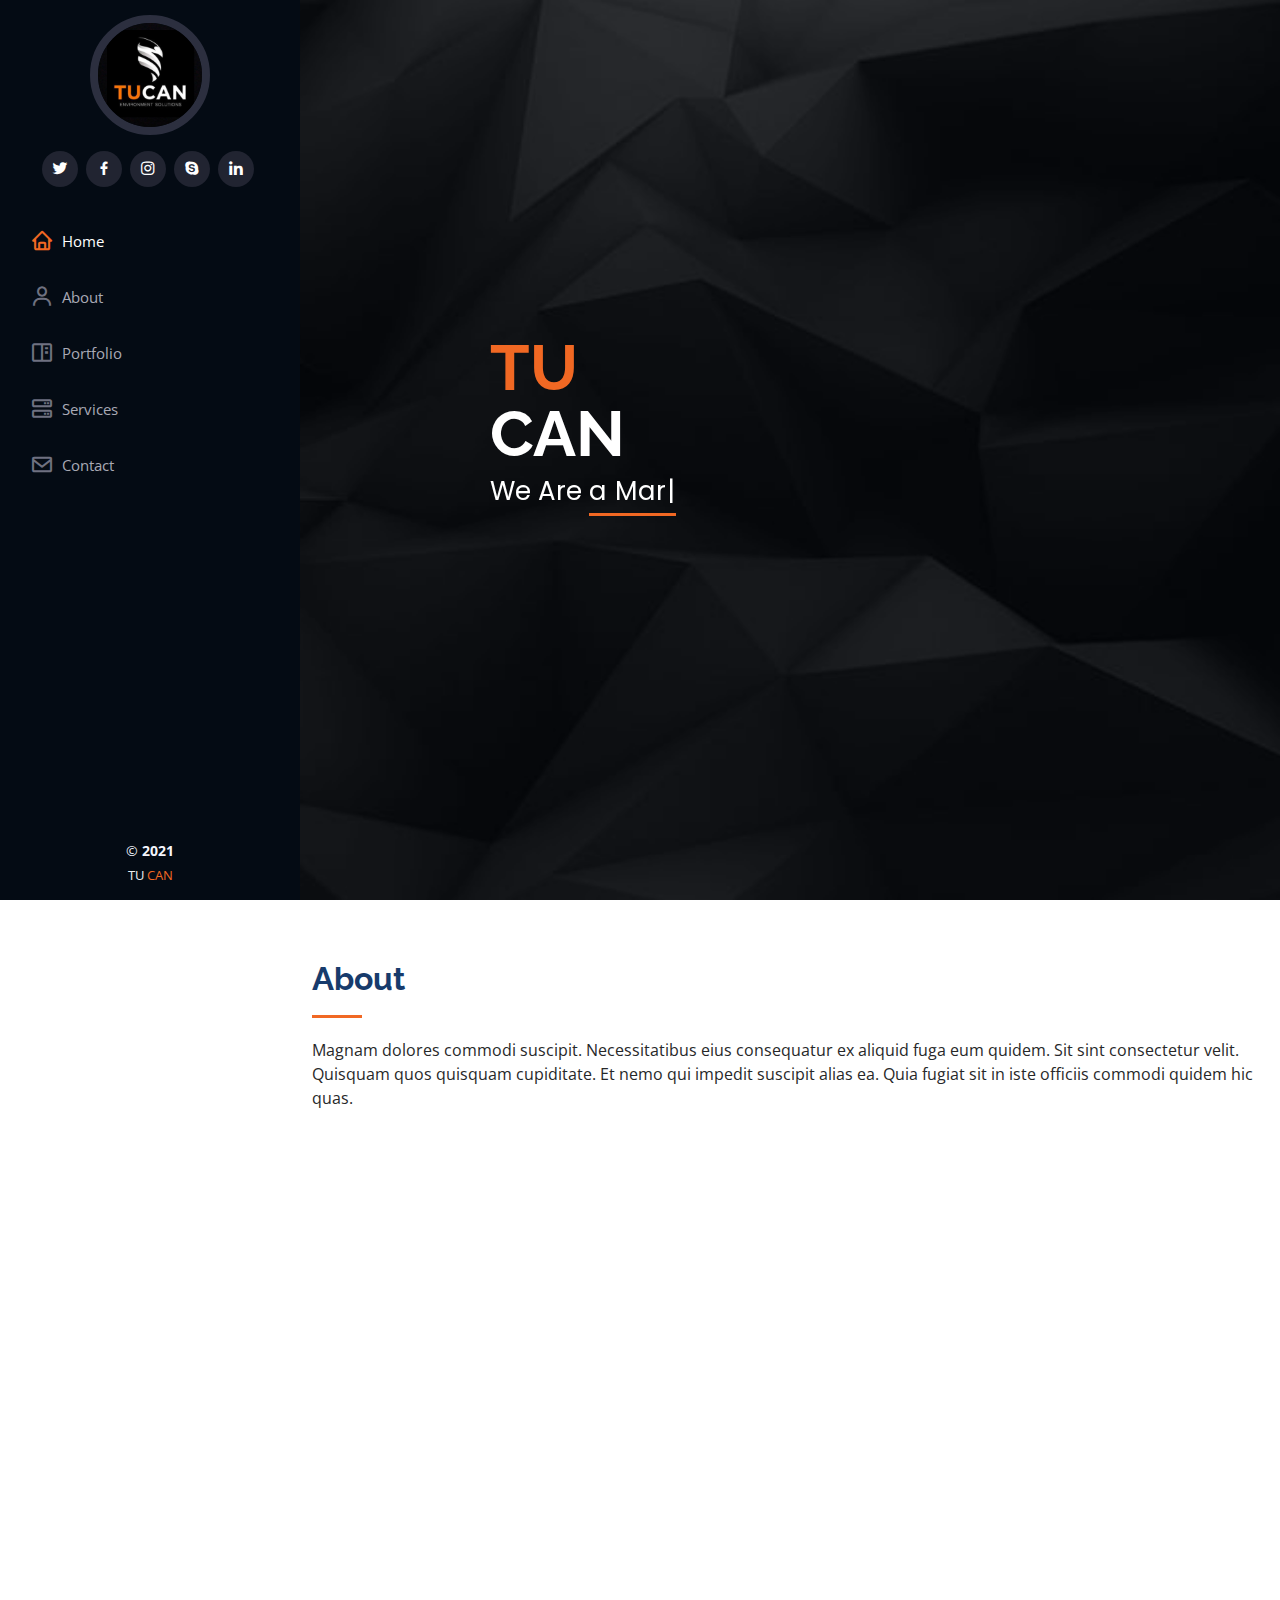
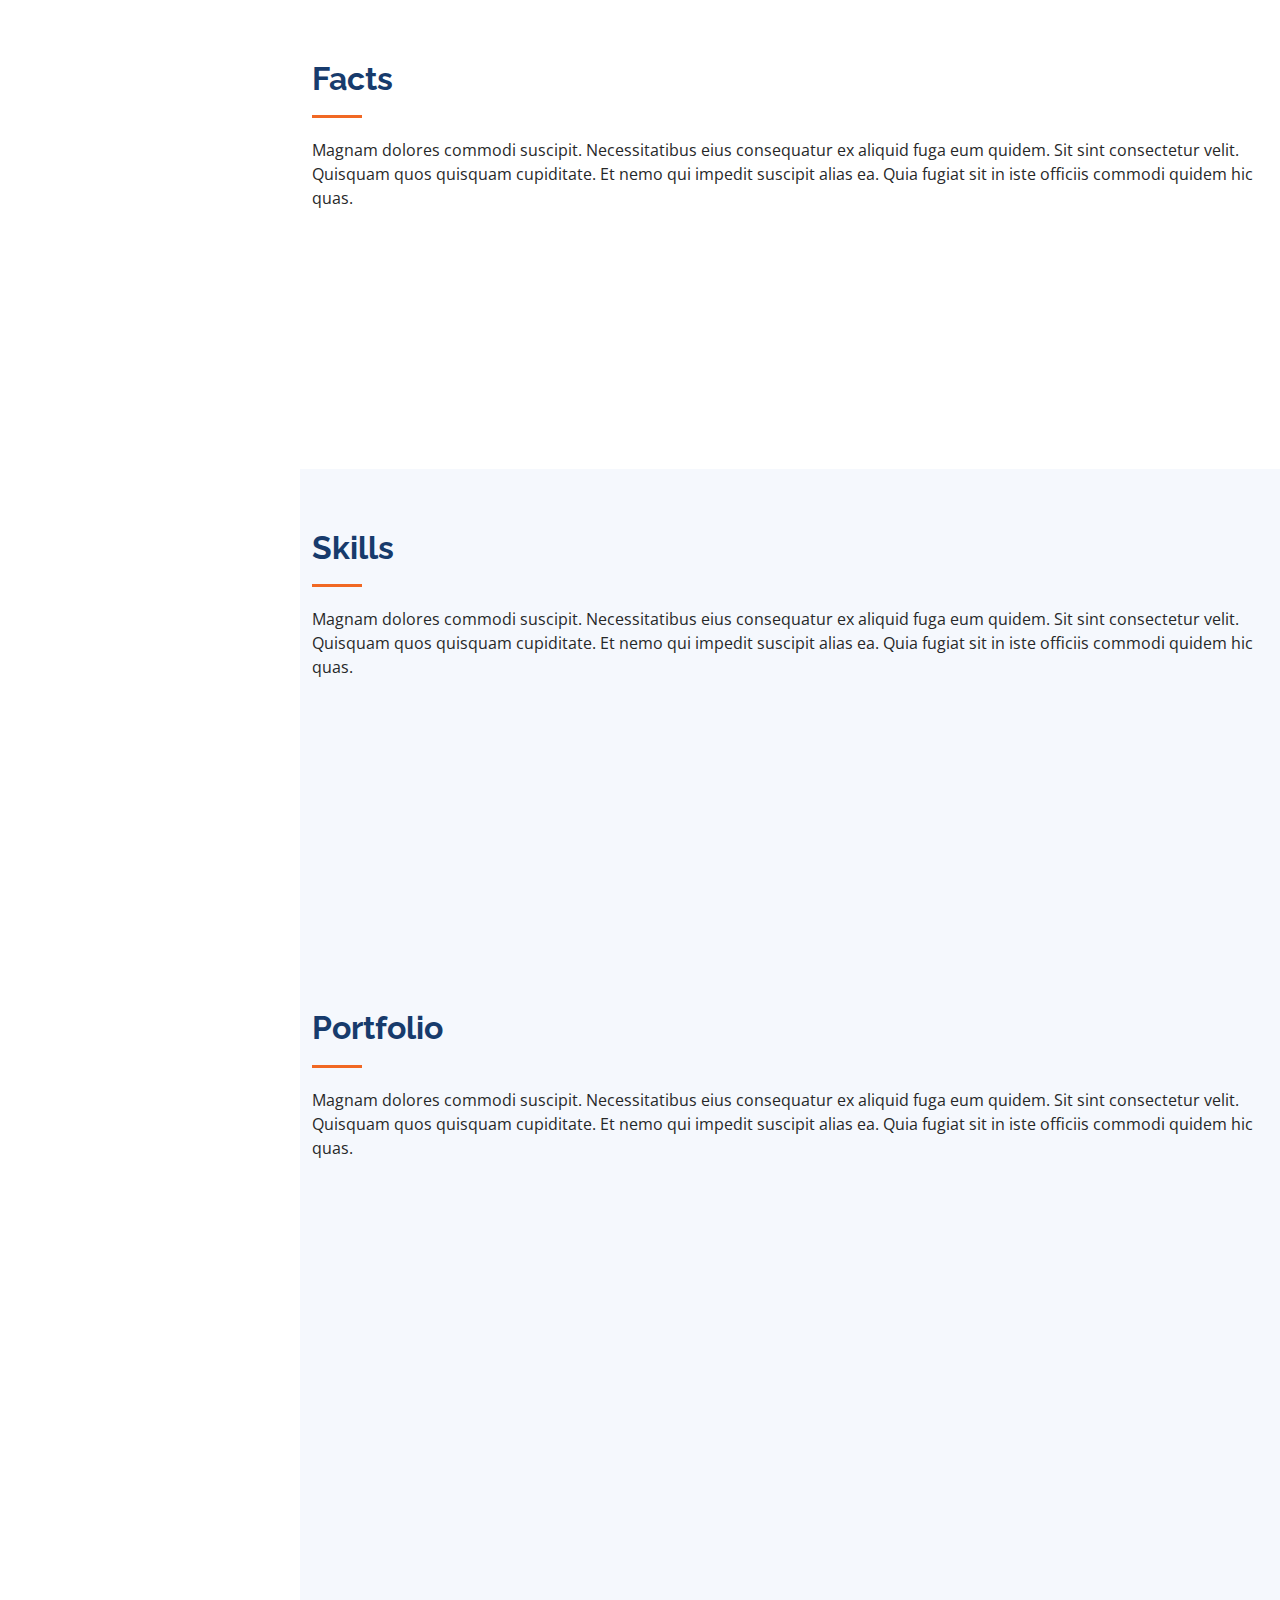
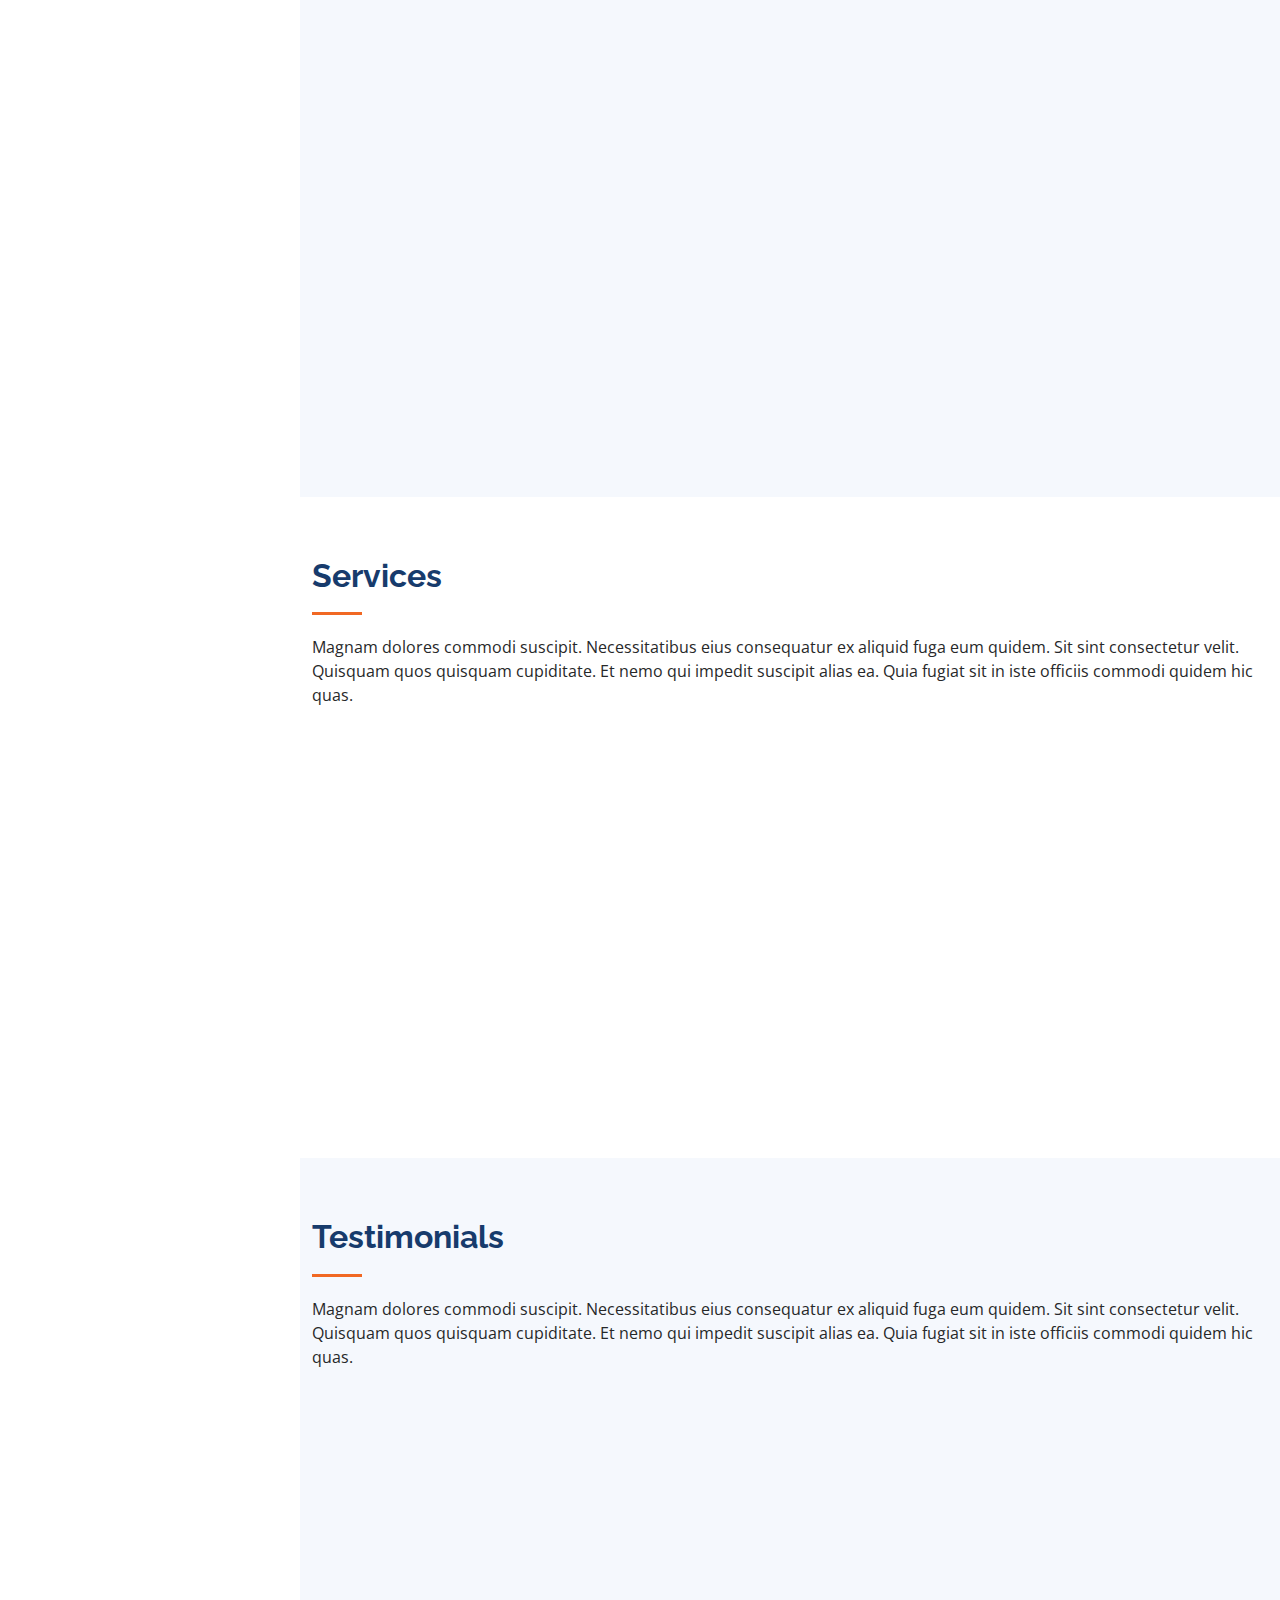
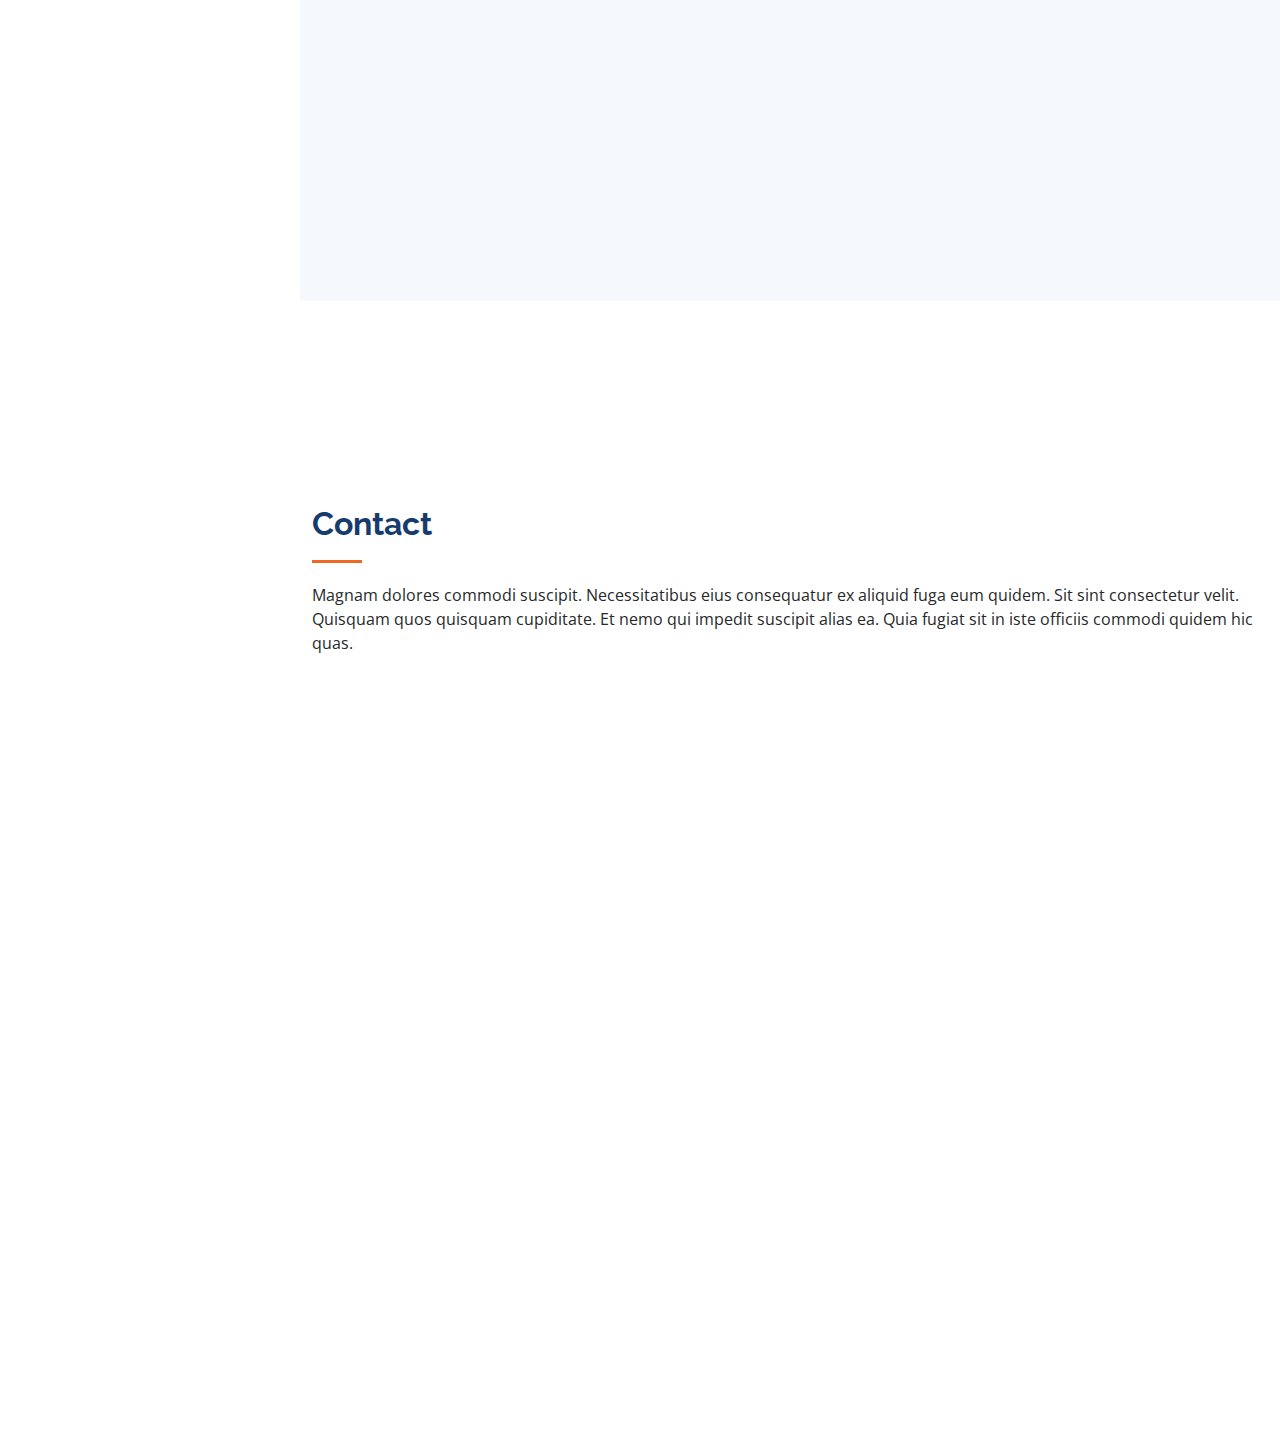
==== commit d77183bd: "Update index.html" ====
--- a/index.html
+++ b/index.html
@@ -62,7 +62,7 @@
         <ul>
           <li><a href="#hero" class="nav-link scrollto active"><i class="bx bx-home"></i> <span>Home</span></a></li>
           <li><a href="#about" class="nav-link scrollto"><i class="bx bx-user"></i> <span>About</span></a></li>
-          <li><a href="#resume" class="nav-link scrollto"><i class="bx bx-file-blank"></i> <span>Resume</span></a></li>
+          <!-- <li><a href="#resume" class="nav-link scrollto"><i class="bx bx-file-blank"></i> <span>Resume</span></a></li> -->
           <li><a href="#portfolio" class="nav-link scrollto"><i class="bx bx-book-content"></i> <span>Portfolio</span></a></li>
           <li><a href="#services" class="nav-link scrollto"><i class="bx bx-server"></i> <span>Services</span></a></li>
           <li><a href="#contact" class="nav-link scrollto"><i class="bx bx-envelope"></i> <span>Contact</span></a></li>
@@ -75,7 +75,7 @@
   <section id="hero" class="d-flex flex-column justify-content-center align-items-center">
     <div class="hero-container" data-aos="fade-in">
       <h1 style="color:#f16823">TU</h1><h1>CAN</h1>
-      <p>Somos <span class="typed" data-typed-items="Una tienda de marketing., Capaces de ejecutar soluciones increíbles., Relevantes centradas en la marca."></span></p>
+      <p>We Are <span class="typed" data-typed-items="a Marketing Store., Able to Execute Amazing Solutions., Relevant brand-centric."></span></p>
     </div>
   </section><!-- End Hero -->
 
@@ -242,71 +242,7 @@
       </div>
     </section><!-- End Skills Section -->
 
-    <!-- ======= Resume Section ======= -->
-    <section id="resume" class="resume">
-      <div class="container">
-
-        <div class="section-title">
-          <h2>Resume</h2>
-          <p>Magnam dolores commodi suscipit. Necessitatibus eius consequatur ex aliquid fuga eum quidem. Sit sint consectetur velit. Quisquam quos quisquam cupiditate. Et nemo qui impedit suscipit alias ea. Quia fugiat sit in iste officiis commodi quidem hic quas.</p>
-        </div>
-
-        <div class="row">
-          <div class="col-lg-6" data-aos="fade-up">
-            <h3 class="resume-title">Sumary</h3>
-            <div class="resume-item pb-0">
-              <h4>Alex Smith</h4>
-              <p><em>Innovative and deadline-driven Graphic Designer with 3+ years of experience designing and developing user-centered digital/print marketing material from initial concept to final, polished deliverable.</em></p>
-              <ul>
-                <li>Portland par 127,Orlando, FL</li>
-                <li>(123) 456-7891</li>
-                <li>alice.barkley@example.com</li>
-              </ul>
-            </div>
-
-            <h3 class="resume-title">Education</h3>
-            <div class="resume-item">
-              <h4>Master of Fine Arts &amp; Graphic Design</h4>
-              <h5>2015 - 2016</h5>
-              <p><em>Rochester Institute of Technology, Rochester, NY</em></p>
-              <p>Qui deserunt veniam. Et sed aliquam labore tempore sed quisquam iusto autem sit. Ea vero voluptatum qui ut dignissimos deleniti nerada porti sand markend</p>
-            </div>
-            <div class="resume-item">
-              <h4>Bachelor of Fine Arts &amp; Graphic Design</h4>
-              <h5>2010 - 2014</h5>
-              <p><em>Rochester Institute of Technology, Rochester, NY</em></p>
-              <p>Quia nobis sequi est occaecati aut. Repudiandae et iusto quae reiciendis et quis Eius vel ratione eius unde vitae rerum voluptates asperiores voluptatem Earum molestiae consequatur neque etlon sader mart dila</p>
-            </div>
-          </div>
-          <div class="col-lg-6" data-aos="fade-up" data-aos-delay="100">
-            <h3 class="resume-title">Professional Experience</h3>
-            <div class="resume-item">
-              <h4>Senior graphic design specialist</h4>
-              <h5>2019 - Present</h5>
-              <p><em>Experion, New York, NY </em></p>
-              <ul>
-                <li>Lead in the design, development, and implementation of the graphic, layout, and production communication materials</li>
-                <li>Delegate tasks to the 7 members of the design team and provide counsel on all aspects of the project. </li>
-                <li>Supervise the assessment of all graphic materials in order to ensure quality and accuracy of the design</li>
-                <li>Oversee the efficient use of production project budgets ranging from $2,000 - $25,000</li>
-              </ul>
-            </div>
-            <div class="resume-item">
-              <h4>Graphic design specialist</h4>
-              <h5>2017 - 2018</h5>
-              <p><em>Stepping Stone Advertising, New York, NY</em></p>
-              <ul>
-                <li>Developed numerous marketing programs (logos, brochures,infographics, presentations, and advertisements).</li>
-                <li>Managed up to 5 projects or tasks at a given time while under pressure</li>
-                <li>Recommended and consulted with clients on the most appropriate graphic design</li>
-                <li>Created 4+ design presentations and proposals a month for clients and account managers</li>
-              </ul>
-            </div>
-          </div>
-        </div>
-
-      </div>
-    </section><!-- End Resume Section -->
+
 
     <!-- ======= Portfolio Section ======= -->
     <section id="portfolio" class="portfolio section-bg">
@@ -655,14 +591,14 @@
   <footer id="footer">
     <div class="container">
       <div class="copyright">
-        &copy; Copyright <strong><span>iPortfolio</span></strong>
+        &copy;  <strong><span>2021</span></strong>
       </div>
       <div class="credits">
         <!-- All the links in the footer should remain intact. -->
         <!-- You can delete the links only if you purchased the pro version. -->
         <!-- Licensing information: https://bootstrapmade.com/license/ -->
         <!-- Purchase the pro version with working PHP/AJAX contact form: https://bootstrapmade.com/iportfolio-bootstrap-portfolio-websites-template/ -->
-        Designed by <a href="https://bootstrapmade.com/">BootstrapMade</a>
+        TU <a href="https://bootstrapmade.com/">CAN</a>
       </div>
     </div>
   </footer><!-- End  Footer -->
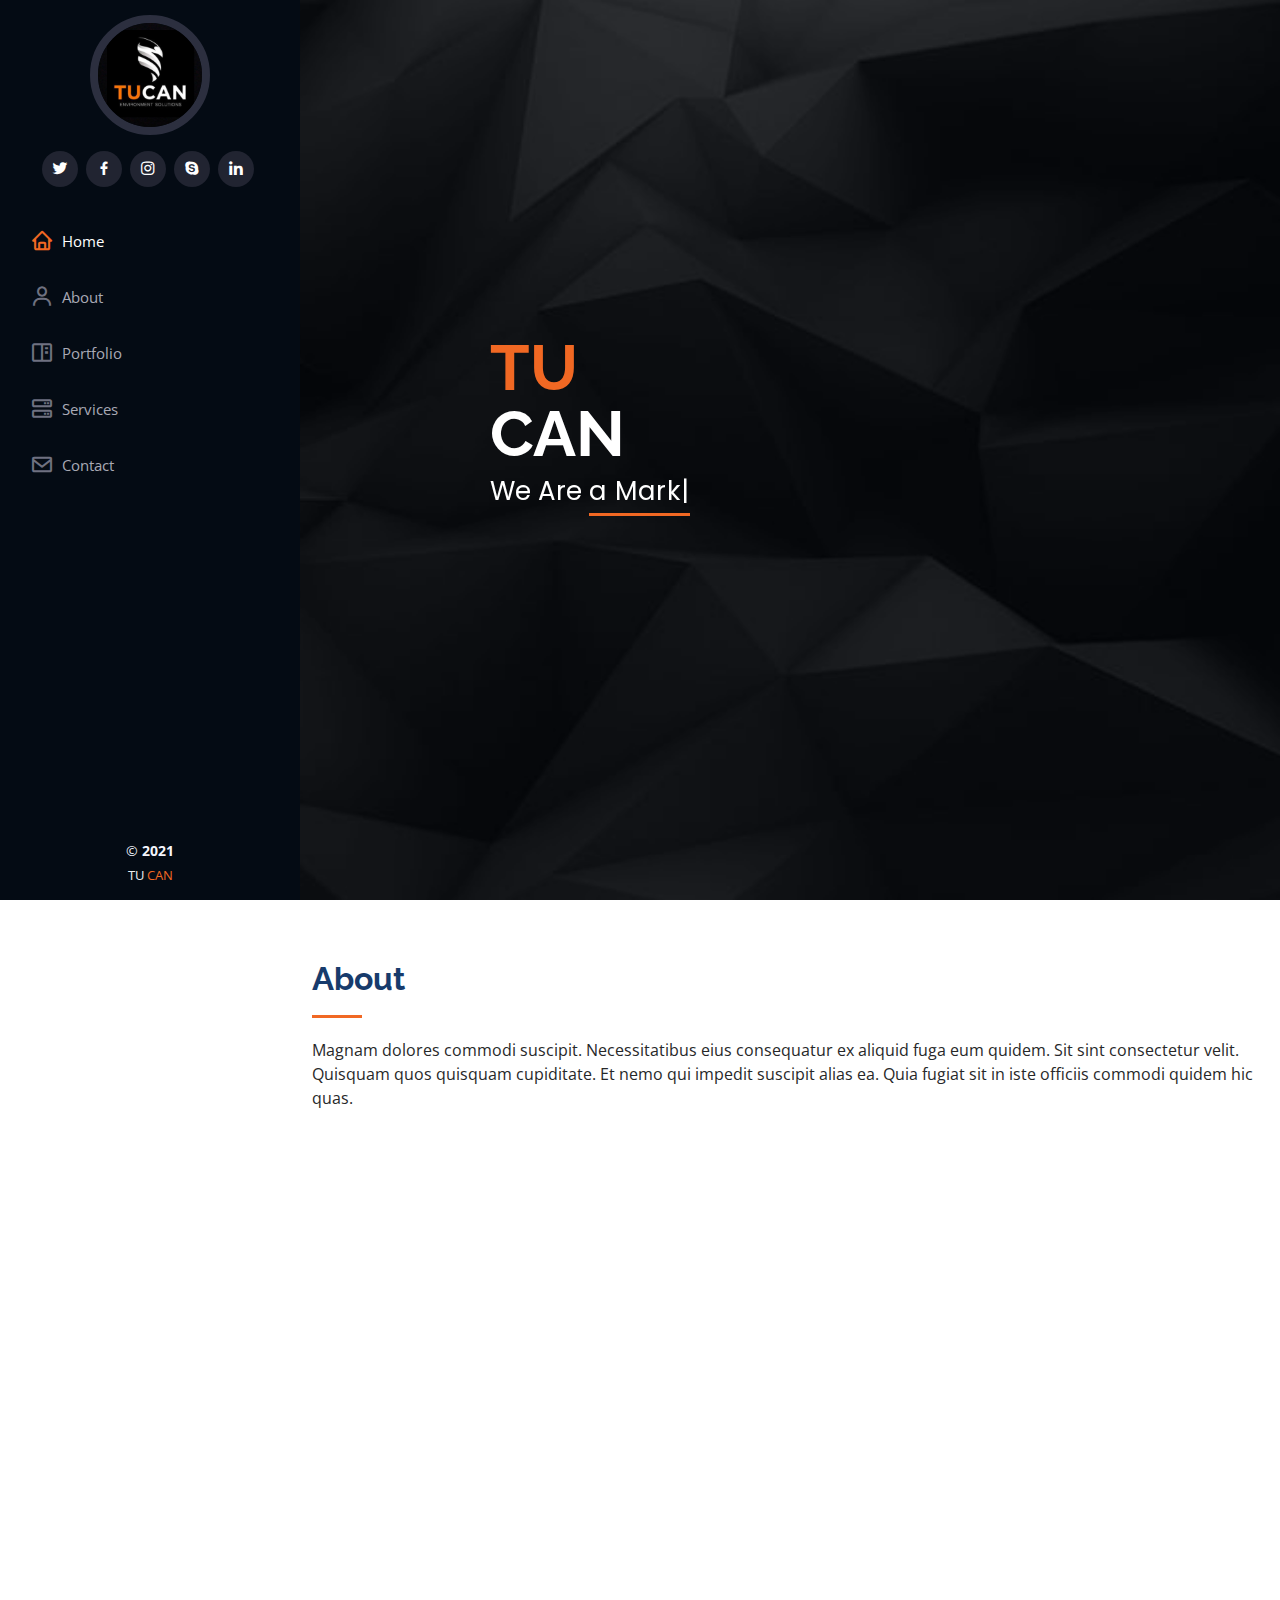
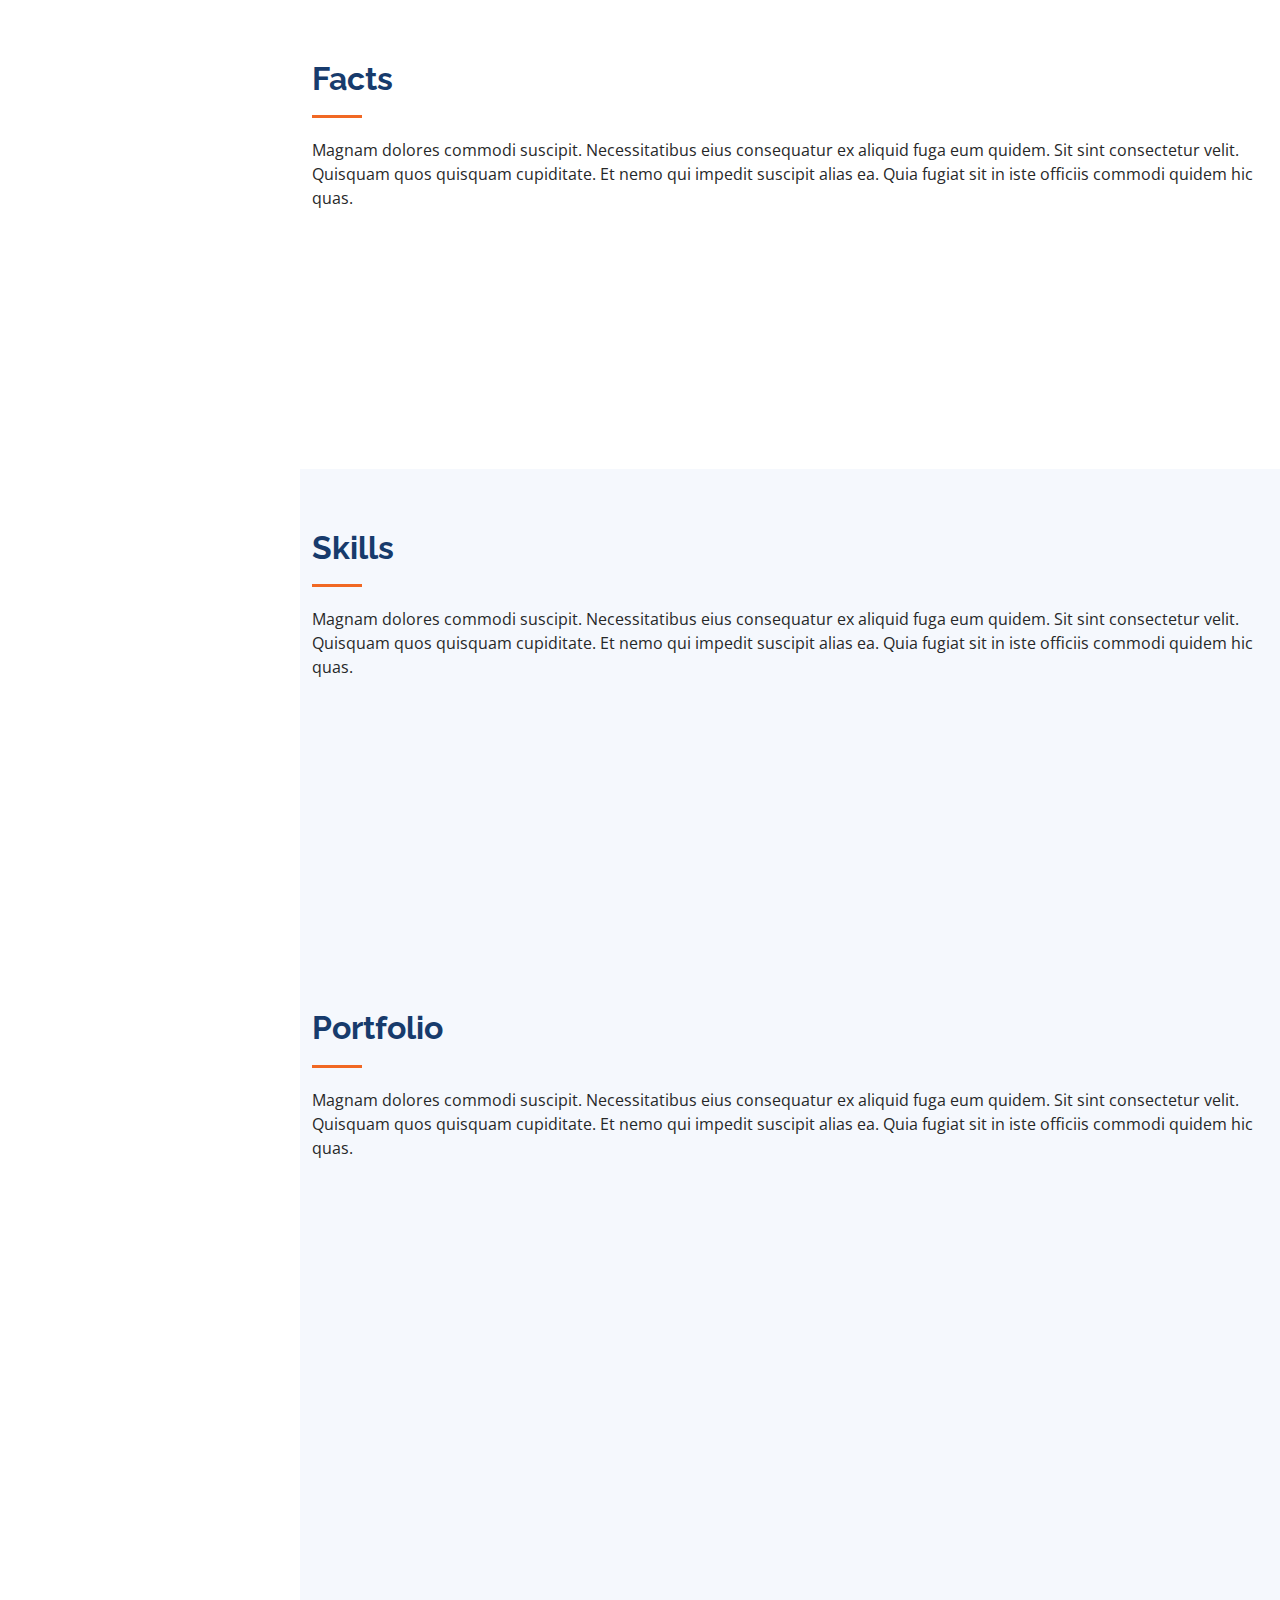
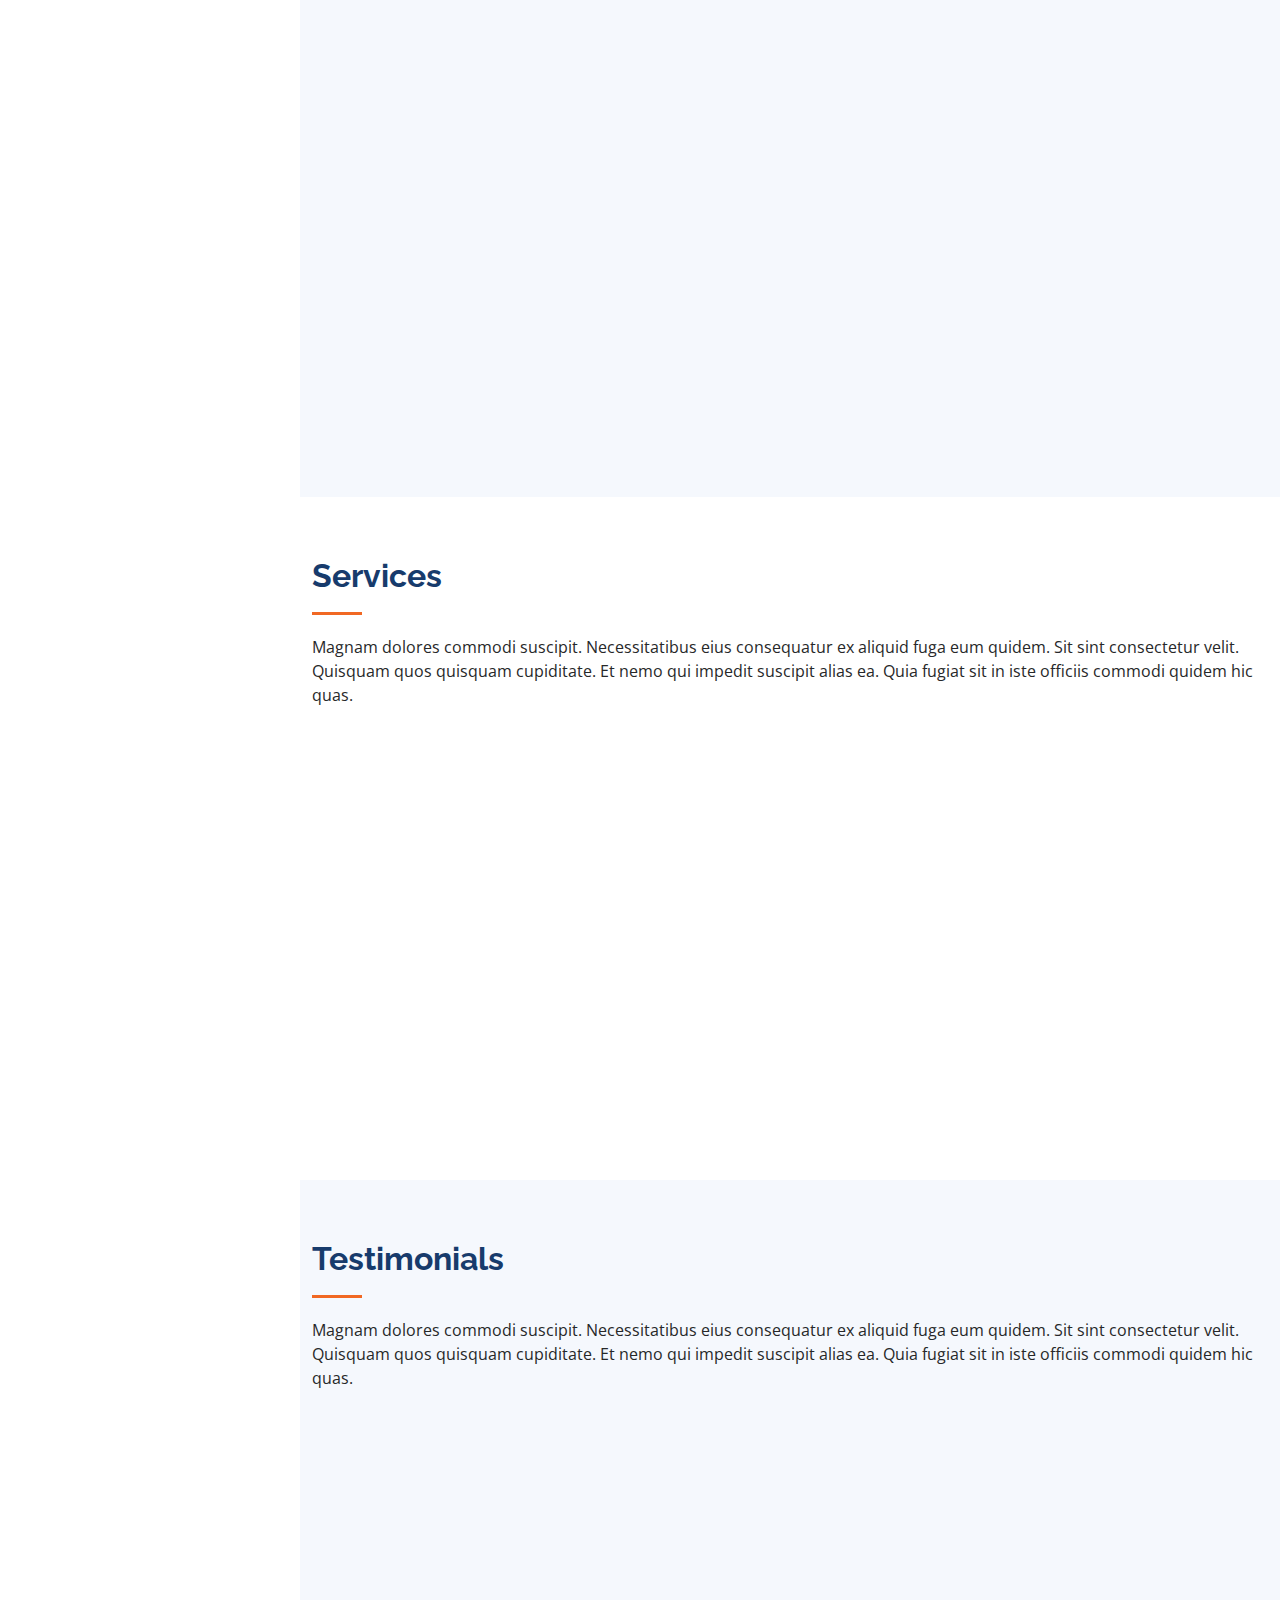
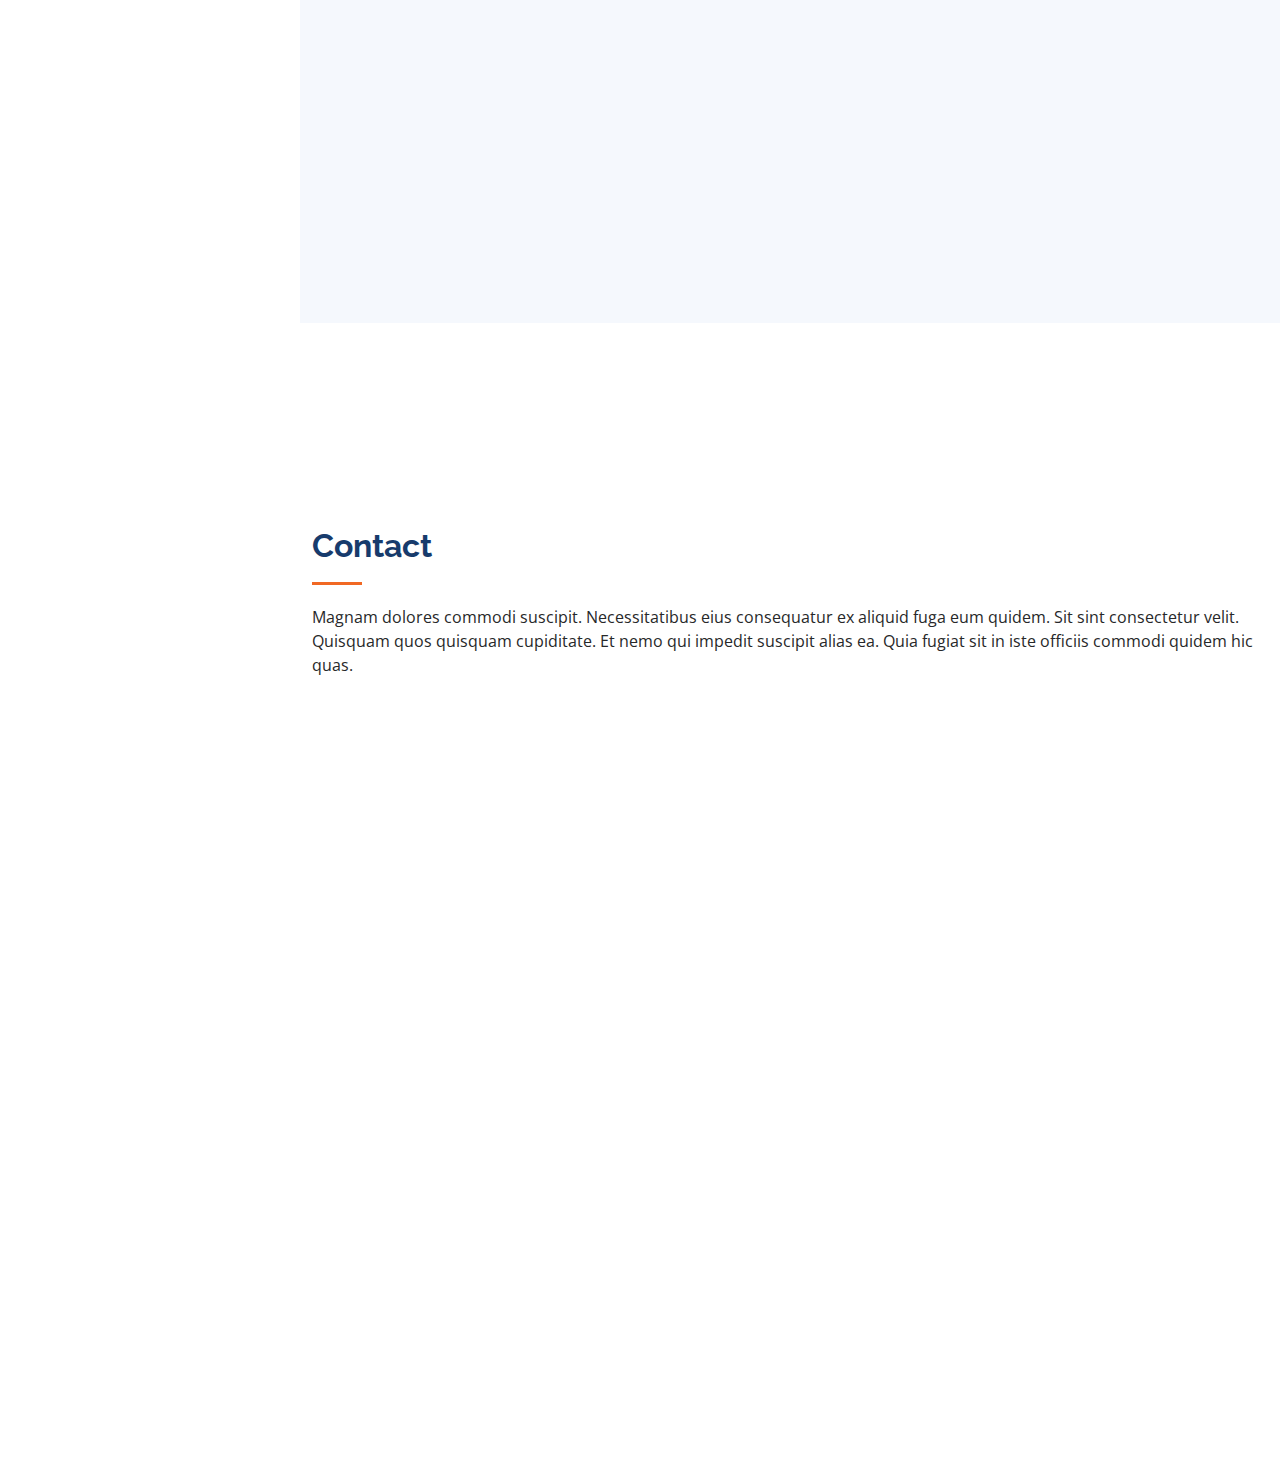
==== commit 80e6123e: "Update index.html" ====
--- a/index.html
+++ b/index.html
@@ -373,32 +373,32 @@
         <div class="row">
           <div class="col-lg-4 col-md-6 icon-box" data-aos="fade-up">
             <div class="icon"><i class="bi bi-briefcase"></i></div>
-            <h4 class="title"><a href="">Lorem Ipsum</a></h4>
+            <h4 class="title"><a href="">Content Prodution</a></h4>
             <p class="description">Voluptatum deleniti atque corrupti quos dolores et quas molestias excepturi sint occaecati cupiditate non provident</p>
           </div>
           <div class="col-lg-4 col-md-6 icon-box" data-aos="fade-up" data-aos-delay="100">
             <div class="icon"><i class="bi bi-card-checklist"></i></div>
-            <h4 class="title"><a href="">Dolor Sitema</a></h4>
+            <h4 class="title"><a href="">Staffing</a></h4>
             <p class="description">Minim veniam, quis nostrud exercitation ullamco laboris nisi ut aliquip ex ea commodo consequat tarad limino ata</p>
           </div>
           <div class="col-lg-4 col-md-6 icon-box" data-aos="fade-up" data-aos-delay="200">
             <div class="icon"><i class="bi bi-bar-chart"></i></div>
-            <h4 class="title"><a href="">Sed ut perspiciatis</a></h4>
+            <h4 class="title"><a href="">Creative</a></h4>
             <p class="description">Duis aute irure dolor in reprehenderit in voluptate velit esse cillum dolore eu fugiat nulla pariatur</p>
           </div>
           <div class="col-lg-4 col-md-6 icon-box" data-aos="fade-up" data-aos-delay="300">
             <div class="icon"><i class="bi bi-binoculars"></i></div>
-            <h4 class="title"><a href="">Magni Dolores</a></h4>
+            <h4 class="title"><a href="">Digital</a></h4>
             <p class="description">Excepteur sint occaecat cupidatat non proident, sunt in culpa qui officia deserunt mollit anim id est laborum</p>
           </div>
           <div class="col-lg-4 col-md-6 icon-box" data-aos="fade-up" data-aos-delay="400">
             <div class="icon"><i class="bi bi-brightness-high"></i></div>
-            <h4 class="title"><a href="">Nemo Enim</a></h4>
+            <h4 class="title"><a href="">Ambiente</a></h4>
             <p class="description">At vero eos et accusamus et iusto odio dignissimos ducimus qui blanditiis praesentium voluptatum deleniti atque</p>
           </div>
           <div class="col-lg-4 col-md-6 icon-box" data-aos="fade-up" data-aos-delay="500">
             <div class="icon"><i class="bi bi-calendar4-week"></i></div>
-            <h4 class="title"><a href="">Eiusmod Tempor</a></h4>
+            <h4 class="title"><a href="">Management Of Crafts And Facilities</a></h4>
             <p class="description">Et harum quidem rerum facilis est et expedita distinctio. Nam libero tempore, cum soluta nobis est eligendi</p>
           </div>
         </div>
